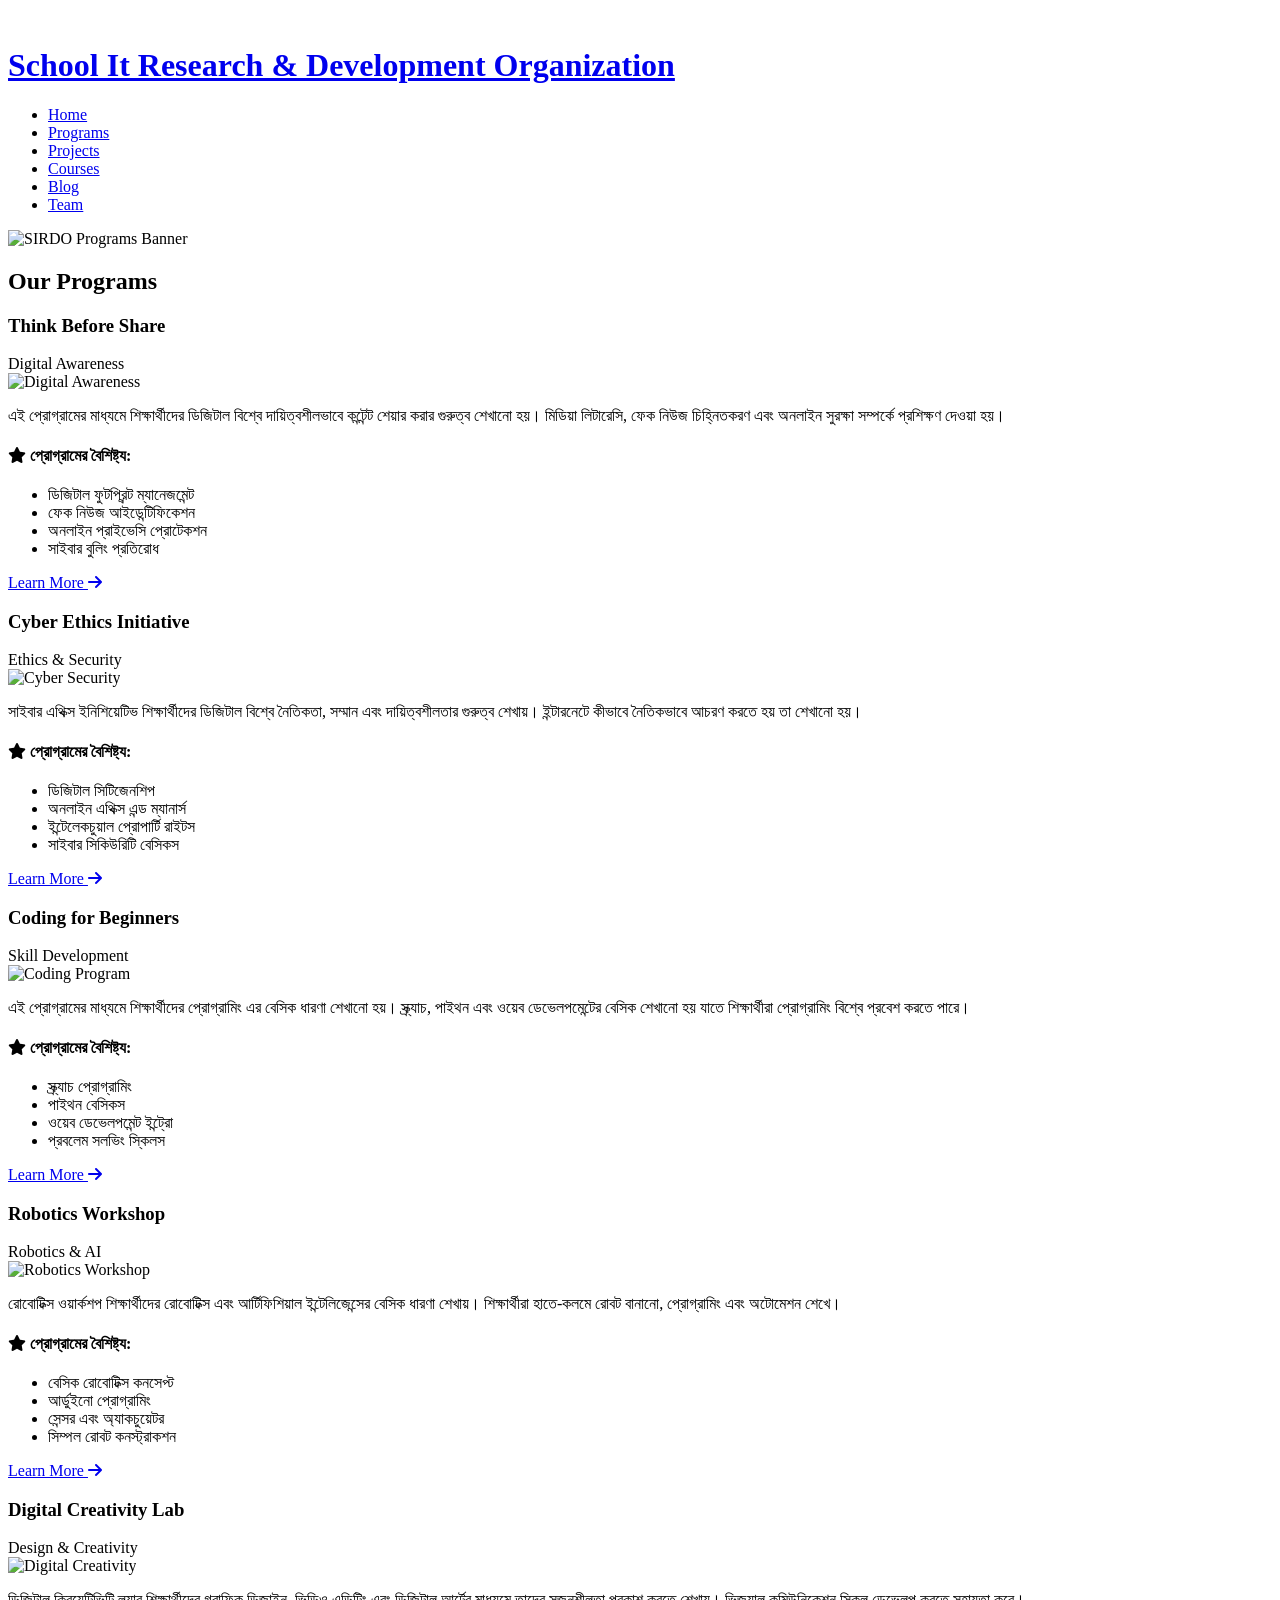
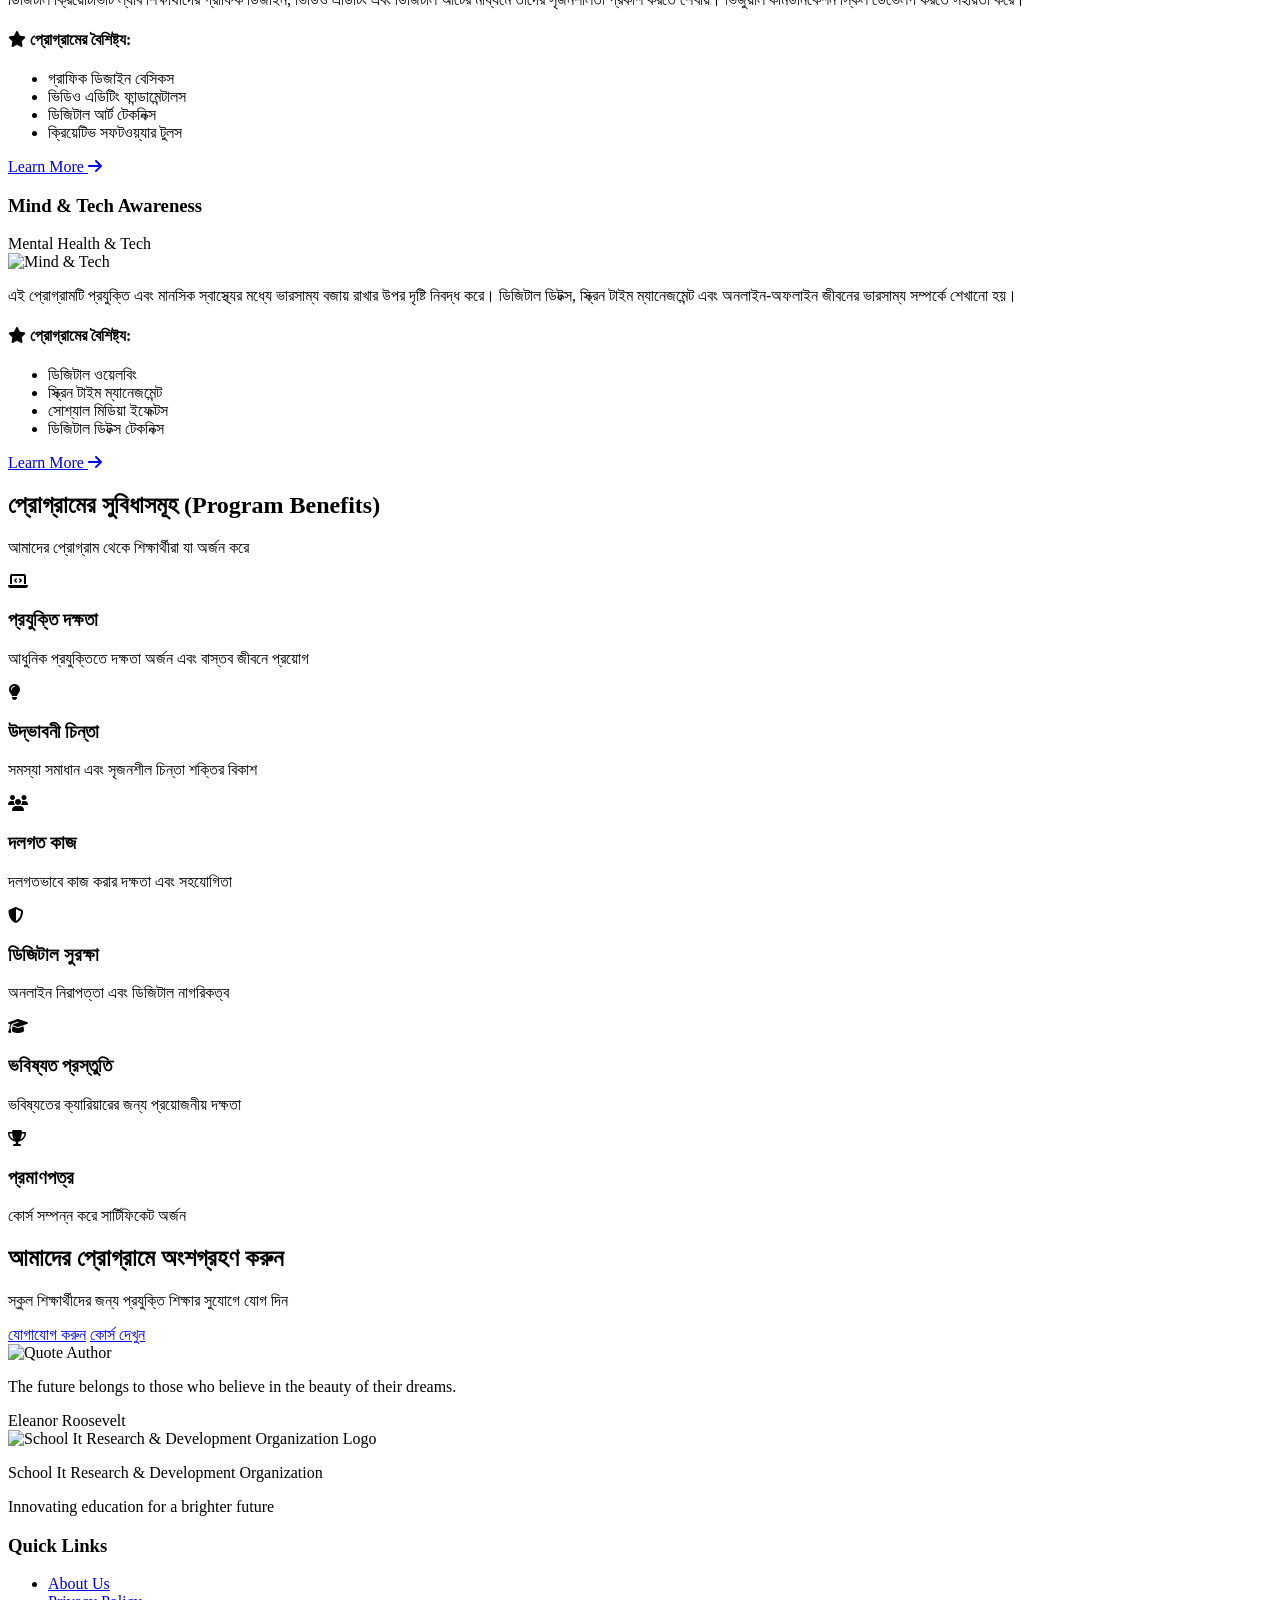
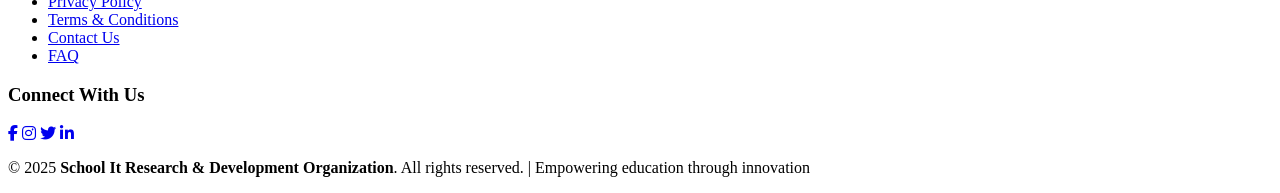
==== program.html @ f1329a3c "Add files via upload" ====
<!DOCTYPE html>
<html lang="en">

<head>
  <meta charset="utf-8">
  <meta content="width=device-width, initial-scale=1.0" name="viewport">
  <title>Our Programs - School It Research & Development Organization</title>
  <meta name="description"
    content="Explore our educational programs at SIRDO - Technology awareness, skill development, and innovation programs for school students in Bangladesh.">
  <meta name="keywords"
    content="SIRDO Programs, Tech Education, Bangladesh, Students, Programming Courses, Technology Training, School IT">

  <!-- Favicons -->
  <link href="assets/img/logo.png" rel="icon">
  <link href="assets/img/logo.png" rel="apple-touch-icon">

  <!-- Fonts -->
  <link href="https://fonts.googleapis.com" rel="preconnect">
  <link href="https://fonts.gstatic.com" rel="preconnect" crossorigin>
  <link
    href="https://fonts.googleapis.com/css2?family=Roboto:wght@300;400;500;700&family=Poppins:wght@300;400;600;700&family=Raleway:wght@300;400;600;700&display=swap"
    rel="stylesheet">

  <!-- Vendor CSS Files -->
  <link href="assets/vendor/bootstrap/css/bootstrap.min.css" rel="stylesheet">
  <link href="assets/vendor/bootstrap-icons/bootstrap-icons.css" rel="stylesheet">
  <link href="assets/vendor/aos/aos.css" rel="stylesheet">
  <link href="assets/vendor/glightbox/css/glightbox.min.css" rel="stylesheet">
  <link href="assets/vendor/swiper/swiper-bundle.min.css" rel="stylesheet">

  <!-- Main CSS Files -->
  <link href="css/global.css" rel="stylesheet">
  <link href="css/program.css" rel="stylesheet">

  <!-- Font Awesome -->
  <script src="https://kit.fontawesome.com/a076d05399.js" crossorigin="anonymous"></script>
  <link rel="stylesheet" href="https://cdnjs.cloudflare.com/ajax/libs/font-awesome/6.5.0/css/all.min.css">
</head>

<body class="program-page">

  <!-- ======= Header ======= -->
  <header id="header" class="header d-flex align-items-center sticky-top">
    <div class="container-fluid container-xl position-relative d-flex align-items-center justify-content-between">
      <a href="index.html" class="logo d-flex align-items-center">
        <img src="assets/img/logo.png" alt="">
        <h1 class="sitename">School It Research & Development Organization</h1>
      </a>

      <nav id="navmenu" class="navmenu">
        <i class="mobile-nav-toggle bi bi-list"></i>
        <ul>
          <li><a href="index.html">Home</a></li>
          <li><a href="program.html" class="active">Programs</a></li>
          <li><a href="project.html">Projects</a></li>
          <li><a href="course.html">Courses</a></li>
          <li><a href="blog.html">Blog</a></li>
          <li><a href="team.html">Team</a></li>
        </ul>
      </nav>
    </div>
  </header>
  <!-- End Header -->

  <!-- ======= Main Content Wrapper ======= -->
  <main class="main-content">

    <!-- ======= Programs Hero Section ======= -->
    <section id="programs-hero" class="hero section dark-background">
      <img src="assets/img/programs-banner.jpg" alt="SIRDO Programs Banner" data-aos="fade-in">
      <div class="container d-flex flex-column align-items-center justify-content-center text-center" data-aos="zoom-in"
        data-aos-delay="200">
        <h2 data-aos="fade-up">Our Programs</h2>
        <p data-aos="fade-up" data-aos-delay="300">
        <span class="typed" data-typed-items="শিক্ষার্থীদের দ্বারা পরিচালিত একটি অ-লাভজনক প্রযুক্তি সংগঠন"></span>
      </p>
    </div>
  </section>
  <!-- End Hero Section -->

    <!-- ======= Main Programs Section ======= -->
    <section class="main-programs-section" data-aos="fade-up">
      <div class="container">

        <div class="programs-grid">
            <!-- Program Card 1 -->
              <div class="program-card">
                  <div class="program-header">
                      <h3 class="program-title">Think Before Share</h3>
                      <span class="program-badge">Digital Awareness</span>
                  </div>
                  <div class="program-content">
                      <div class="program-image">
                          <img src="https://images.unsplash.com/photo-1551288049-bebda4e38f71?auto=format&fit=crop&w=400&q=80" alt="Digital Awareness">
                      </div>
                      <div class="program-details">
                          <p class="program-description">
                              এই প্রোগ্রামের মাধ্যমে শিক্ষার্থীদের ডিজিটাল বিশ্বে দায়িত্বশীলভাবে কন্টেন্ট শেয়ার করার গুরুত্ব শেখানো হয়। মিডিয়া লিটারেসি, ফেক নিউজ চিহ্নিতকরণ এবং অনলাইন সুরক্ষা সম্পর্কে প্রশিক্ষণ দেওয়া হয়।
                          </p>
                          <div class="program-features">
                              <h4 class="features-title">
                                  <i class="fas fa-star"></i>
                                  প্রোগ্রামের বৈশিষ্ট্য:
                              </h4>
                              <ul class="features-list">
                                  <li>ডিজিটাল ফুটপ্রিন্ট ম্যানেজমেন্ট</li>
                                  <li>ফেক নিউজ আইডেন্টিফিকেশন</li>
                                  <li>অনলাইন প্রাইভেসি প্রোটেকশন</li>
                                  <li>সাইবার বুলিং প্রতিরোধ</li>
                              </ul>
                          </div>
                          <a href="#" class="learn-more-btn">
                              Learn More
                              <i class="fas fa-arrow-right"></i>
                          </a>
                      </div>
                  </div>
              </div>

              <!-- Program Card 2 -->
              <div class="program-card">
                  <div class="program-header">
                      <h3 class="program-title">Cyber Ethics Initiative</h3>
                      <span class="program-badge">Ethics & Security</span>
                  </div>
                  <div class="program-content">
                      <div class="program-image">
                          <img src="https://images.unsplash.com/photo-1550751827-4bd374c3f58b?auto=format&fit=crop&w=400&q=80" alt="Cyber Security">
                      </div>
                      <div class="program-details">
                          <p class="program-description">
                              সাইবার এথিক্স ইনিশিয়েটিভ শিক্ষার্থীদের ডিজিটাল বিশ্বে নৈতিকতা, সম্মান এবং দায়িত্বশীলতার গুরুত্ব শেখায়। ইন্টারনেটে কীভাবে নৈতিকভাবে আচরণ করতে হয় তা শেখানো হয়।
                          </p>
                          <div class="program-features">
                              <h4 class="features-title">
                                  <i class="fas fa-star"></i>
                                  প্রোগ্রামের বৈশিষ্ট্য:
                              </h4>
                              <ul class="features-list">
                                  <li>ডিজিটাল সিটিজেনশিপ</li>
                                  <li>অনলাইন এথিক্স এন্ড ম্যানার্স</li>
                                  <li>ইন্টেলেকচুয়াল প্রোপার্টি রাইটস</li>
                                  <li>সাইবার সিকিউরিটি বেসিকস</li>
                              </ul>
                          </div>
                          <a href="#" class="learn-more-btn">
                              Learn More
                              <i class="fas fa-arrow-right"></i>
                          </a>
                      </div>
                  </div>
              </div>

              <!-- Program Card 3 -->
              <div class="program-card">
                  <div class="program-header">
                      <h3 class="program-title">Coding for Beginners</h3>
                      <span class="program-badge">Skill Development</span>
                  </div>
                  <div class="program-content">
                      <div class="program-image">
                          <img src="https://images.unsplash.com/photo-1522202176988-66273c2fd55f?auto=format&fit=crop&w=400&q=80" alt="Coding Program">
                      </div>
                      <div class="program-details">
                          <p class="program-description">
                              এই প্রোগ্রামের মাধ্যমে শিক্ষার্থীদের প্রোগ্রামিং এর বেসিক ধারণা শেখানো হয়। স্ক্র্যাচ, পাইথন এবং ওয়েব ডেভেলপমেন্টের বেসিক শেখানো হয় যাতে শিক্ষার্থীরা প্রোগ্রামিং বিশ্বে প্রবেশ করতে পারে।
                          </p>
                          <div class="program-features">
                              <h4 class="features-title">
                                  <i class="fas fa-star"></i>
                                  প্রোগ্রামের বৈশিষ্ট্য:
                              </h4>
                              <ul class="features-list">
                                  <li>স্ক্র্যাচ প্রোগ্রামিং</li>
                                  <li>পাইথন বেসিকস</li>
                                  <li>ওয়েব ডেভেলপমেন্ট ইন্ট্রো</li>
                                  <li>প্রবলেম সলভিং স্কিলস</li>
                              </ul>
                          </div>
                          <a href="#" class="learn-more-btn">
                              Learn More
                              <i class="fas fa-arrow-right"></i>
                          </a>
                      </div>
                  </div>
              </div>

              <!-- Program Card 4 -->
              <div class="program-card">
                  <div class="program-header">
                      <h3 class="program-title">Robotics Workshop</h3>
                      <span class="program-badge">Robotics & AI</span>
                  </div>
                  <div class="program-content">
                      <div class="program-image">
                          <img src="https://images.unsplash.com/photo-1581091226033-d5c48150dbaa?auto=format&fit=crop&w=400&q=80" alt="Robotics Workshop">
                      </div>
                      <div class="program-details">
                          <p class="program-description">
                              রোবোটিক্স ওয়ার্কশপ শিক্ষার্থীদের রোবোটিক্স এবং আর্টিফিশিয়াল ইন্টেলিজেন্সের বেসিক ধারণা শেখায়। শিক্ষার্থীরা হাতে-কলমে রোবট বানানো, প্রোগ্রামিং এবং অটোমেশন শেখে।
                          </p>
                          <div class="program-features">
                              <h4 class="features-title">
                                  <i class="fas fa-star"></i>
                                  প্রোগ্রামের বৈশিষ্ট্য:
                              </h4>
                              <ul class="features-list">
                                  <li>বেসিক রোবোটিক্স কনসেপ্ট</li>
                                  <li>আর্ডুইনো প্রোগ্রামিং</li>
                                  <li>সেন্সর এবং অ্যাকচুয়েটর</li>
                                  <li>সিম্পল রোবট কনস্ট্রাকশন</li>
                              </ul>
                          </div>
                          <a href="#" class="learn-more-btn">
                              Learn More
                              <i class="fas fa-arrow-right"></i>
                          </a>
                      </div>
                  </div>
              </div>

              <!-- Program Card 5 -->
              <div class="program-card">
                  <div class="program-header">
                      <h3 class="program-title">Digital Creativity Lab</h3>
                      <span class="program-badge">Design & Creativity</span>
                  </div>
                  <div class="program-content">
                      <div class="program-image">
                          <img src="https://images.unsplash.com/photo-1561070791-2526d30994b5?auto=format&fit=crop&w=400&q=80" alt="Digital Creativity">
                      </div>
                      <div class="program-details">
                          <p class="program-description">
                              ডিজিটাল ক্রিয়েটিভিটি ল্যাব শিক্ষার্থীদের গ্রাফিক ডিজাইন, ভিডিও এডিটিং এবং ডিজিটাল আর্টের মাধ্যমে তাদের সৃজনশীলতা প্রকাশ করতে শেখায়। ভিজুয়াল কমিউনিকেশন স্কিল ডেভেলপ করতে সহায়তা করে।
                          </p>
                          <div class="program-features">
                              <h4 class="features-title">
                                  <i class="fas fa-star"></i>
                                  প্রোগ্রামের বৈশিষ্ট্য:
                              </h4>
                              <ul class="features-list">
                                  <li>গ্রাফিক ডিজাইন বেসিকস</li>
                                  <li>ভিডিও এডিটিং ফান্ডামেন্টালস</li>
                                  <li>ডিজিটাল আর্ট টেকনিক্স</li>
                                  <li>ক্রিয়েটিভ সফটওয়্যার টুলস</li>
                              </ul>
                          </div>
                          <a href="#" class="learn-more-btn">
                              Learn More
                              <i class="fas fa-arrow-right"></i>
                          </a>
                      </div>
                  </div>
              </div>

              <!-- Program Card 6 -->
              <div class="program-card">
                  <div class="program-header">
                      <h3 class="program-title">Mind & Tech Awareness</h3>
                      <span class="program-badge">Mental Health & Tech</span>
                  </div>
                  <div class="program-content">
                      <div class="program-image">
                          <img src="https://images.unsplash.com/photo-1559757148-5c350d0d3c56?auto=format&fit=crop&w=400&q=80" alt="Mind & Tech">
                      </div>
                      <div class="program-details">
                          <p class="program-description">
                              এই প্রোগ্রামটি প্রযুক্তি এবং মানসিক স্বাস্থ্যের মধ্যে ভারসাম্য বজায় রাখার উপর দৃষ্টি নিবদ্ধ করে। ডিজিটাল ডিটক্স, স্ক্রিন টাইম ম্যানেজমেন্ট এবং অনলাইন-অফলাইন জীবনের ভারসাম্য সম্পর্কে শেখানো হয়।
                          </p>
                          <div class="program-features">
                              <h4 class="features-title">
                                  <i class="fas fa-star"></i>
                                  প্রোগ্রামের বৈশিষ্ট্য:
                              </h4>
                              <ul class="features-list">
                                  <li>ডিজিটাল ওয়েলবিং</li>
                                  <li>স্ক্রিন টাইম ম্যানেজমেন্ট</li>
                                  <li>সোশ্যাল মিডিয়া ইফেক্টস</li>
                                  <li>ডিজিটাল ডিটক্স টেকনিক্স</li>
                              </ul>
                          </div>
                          <a href="#" class="learn-more-btn">
                              Learn More
                              <i class="fas fa-arrow-right"></i>
                          </a>
                      </div>
                  </div>
              </div>
          </div>
      </div>
    </section>
    <!-- End Main Programs Section -->

    <!-- ======= Program Benefits Section ======= -->
    <section class="benefits-section" data-aos="fade-up">
      <div class="container">
        <div class="section-header">
          <h2>প্রোগ্রামের সুবিধাসমূহ (Program Benefits)</h2>
          <p>আমাদের প্রোগ্রাম থেকে শিক্ষার্থীরা যা অর্জন করে</p>
        </div>

        <div class="benefits-grid">
          <div class="benefit-card" data-aos="fade-up">
            <div class="benefit-icon">
              <i class="fas fa-laptop-code"></i>
            </div>
            <h3>প্রযুক্তি দক্ষতা</h3>
            <p>আধুনিক প্রযুক্তিতে দক্ষতা অর্জন এবং বাস্তব জীবনে প্রয়োগ</p>
          </div>

          <div class="benefit-card" data-aos="fade-up" data-aos-delay="100">
            <div class="benefit-icon">
              <i class="fas fa-lightbulb"></i>
            </div>
            <h3>উদ্ভাবনী চিন্তা</h3>
            <p>সমস্যা সমাধান এবং সৃজনশীল চিন্তা শক্তির বিকাশ</p>
          </div>

          <div class="benefit-card" data-aos="fade-up" data-aos-delay="200">
            <div class="benefit-icon">
              <i class="fas fa-users"></i>
            </div>
            <h3>দলগত কাজ</h3>
            <p>দলগতভাবে কাজ করার দক্ষতা এবং সহযোগিতা</p>
          </div>

          <div class="benefit-card" data-aos="fade-up" data-aos-delay="300">
            <div class="benefit-icon">
              <i class="fas fa-shield-alt"></i>
            </div>
            <h3>ডিজিটাল সুরক্ষা</h3>
            <p>অনলাইন নিরাপত্তা এবং ডিজিটাল নাগরিকত্ব</p>
          </div>

          <div class="benefit-card" data-aos="fade-up" data-aos-delay="400">
            <div class="benefit-icon">
              <i class="fas fa-graduation-cap"></i>
            </div>
            <h3>ভবিষ্যত প্রস্তুতি</h3>
            <p>ভবিষ্যতের ক্যারিয়ারের জন্য প্রয়োজনীয় দক্ষতা</p>
          </div>

          <div class="benefit-card" data-aos="fade-up" data-aos-delay="500">
            <div class="benefit-icon">
              <i class="fas fa-trophy"></i>
            </div>
            <h3>প্রমাণপত্র</h3>
            <p>কোর্স সম্পন্ন করে সার্টিফিকেট অর্জন</p>
          </div>
        </div>
      </div>
    </section>
    <!-- End Program Benefits Section -->

    <!-- ======= CTA Section ======= -->
    <section class="cta-section" data-aos="fade-up">
      <div class="container">
        <div class="cta-content">
          <h2>আমাদের প্রোগ্রামে অংশগ্রহণ করুন</h2>
          <p>স্কুল শিক্ষার্থীদের জন্য প্রযুক্তি শিক্ষার সুযোগে যোগ দিন</p>
          <div class="cta-buttons">
            <a href="contact.html" class="cta-btn primary">যোগাযোগ করুন</a>
            <a href="course.html" class="cta-btn secondary">কোর্স দেখুন</a>
          </div>
        </div>
      </div>
    </section>
    <!-- End CTA Section -->

    <!-- ======= Quote Section ======= -->
    <div class="quote-section" data-aos="zoom-in" data-aos-delay="200">
      <div class="author-image">
        <img
          src="https://images.unsplash.com/photo-1472099645785-5658abf4ff4e?auto=format&fit=crop&w=600&q=80"
          alt="Quote Author">
      </div>
      <p class="quote-text">The future belongs to those who believe in the beauty of their dreams.</p>
      <div class="quote-author">Eleanor Roosevelt</div>
    </div>
    <!-- End Quote Section -->

  </main>
  <!-- End Main Content -->

  <!-- ======= Footer ======= -->
  <footer class="footer" data-aos="fade-up">
    <div class="footer-container">
      <!-- Brand Section -->
      <div class="footer-brand">
        <div class="logo-container">
          <img src="assets/img/logo.png" alt="School It Research & Development Organization Logo" 
               class="logo">
        </div>
        <p class="organization">School It Research & Development Organization</p>
        <p class="tagline">Innovating education for a brighter future</p>
      </div>

      <!-- Quick Links -->
      <div class="footer-links">
        <h3 class="footer-heading">Quick Links</h3>
        <ul class="links-list">
          <li><a href="about.html">About Us</a></li>
          <li><a href="privacy.html">Privacy Policy</a></li>
          <li><a href="terms.html">Terms & Conditions</a></li>
          <li><a href="contact.html">Contact Us</a></li>
          <li><a href="faq.html">FAQ</a></li>
        </ul>
      </div>

      <!-- Social Section -->
      <div class="social-section">
        <h3 class="footer-heading">Connect With Us</h3>
        <div class="social-icons">
          <a href="#" class="social-icon" aria-label="Facebook"><i class="fab fa-facebook-f"></i></a>
          <a href="#" class="social-icon" aria-label="Instagram"><i class="fab fa-instagram"></i></a>
          <a href="#" class="social-icon" aria-label="Twitter"><i class="fab fa-twitter"></i></a>
          <a href="#" class="social-icon" aria-label="LinkedIn"><i class="fab fa-linkedin-in"></i></a>
        </div>
      </div>
    </div>

    <!-- Footer Bottom -->
    <div class="footer-bottom">
      <p>&copy; 2025 <strong>School It Research & Development Organization</strong>. 
        All rights reserved. | Empowering education through innovation
      </p>
    </div>
  </footer>
  <!-- End Footer -->

  <!-- Scroll to Top -->
  <a href="#" id="scroll-top" class="scroll-top d-flex align-items-center justify-content-center" aria-label="Scroll to top">
    <i class="bi bi-arrow-up-short"></i>
  </a>

  <!-- Preloader -->
  <div id="preloader"></div>

  <!-- Vendor JS Files -->
  <script src="assets/vendor/bootstrap/js/bootstrap.bundle.min.js"></script>
  <script src="assets/vendor/aos/aos.js"></script>
  <script src="assets/vendor/typed.js/typed.umd.js"></script>
  <script src="assets/vendor/waypoints/noframework.waypoints.js"></script>
  <script src="assets/vendor/purecounter/purecounter_vanilla.js"></script>
  <script src="assets/vendor/glightbox/js/glightbox.min.js"></script>
  <script src="assets/vendor/imagesloaded/imagesloaded.pkgd.min.js"></script>
  <script src="assets/vendor/isotope-layout/isotope.pkgd.min.js"></script>
  <script src="assets/vendor/swiper/swiper-bundle.min.js"></script>

  <!-- Main JS File -->
  <script src="assets/js/main.js"></script>

  <!-- ✅ AOS Initialization -->
  <script>
    AOS.init({
      duration: 1000,
      once: true,
      easing: "ease-in-out"
    });
  </script>

</body>
</html>
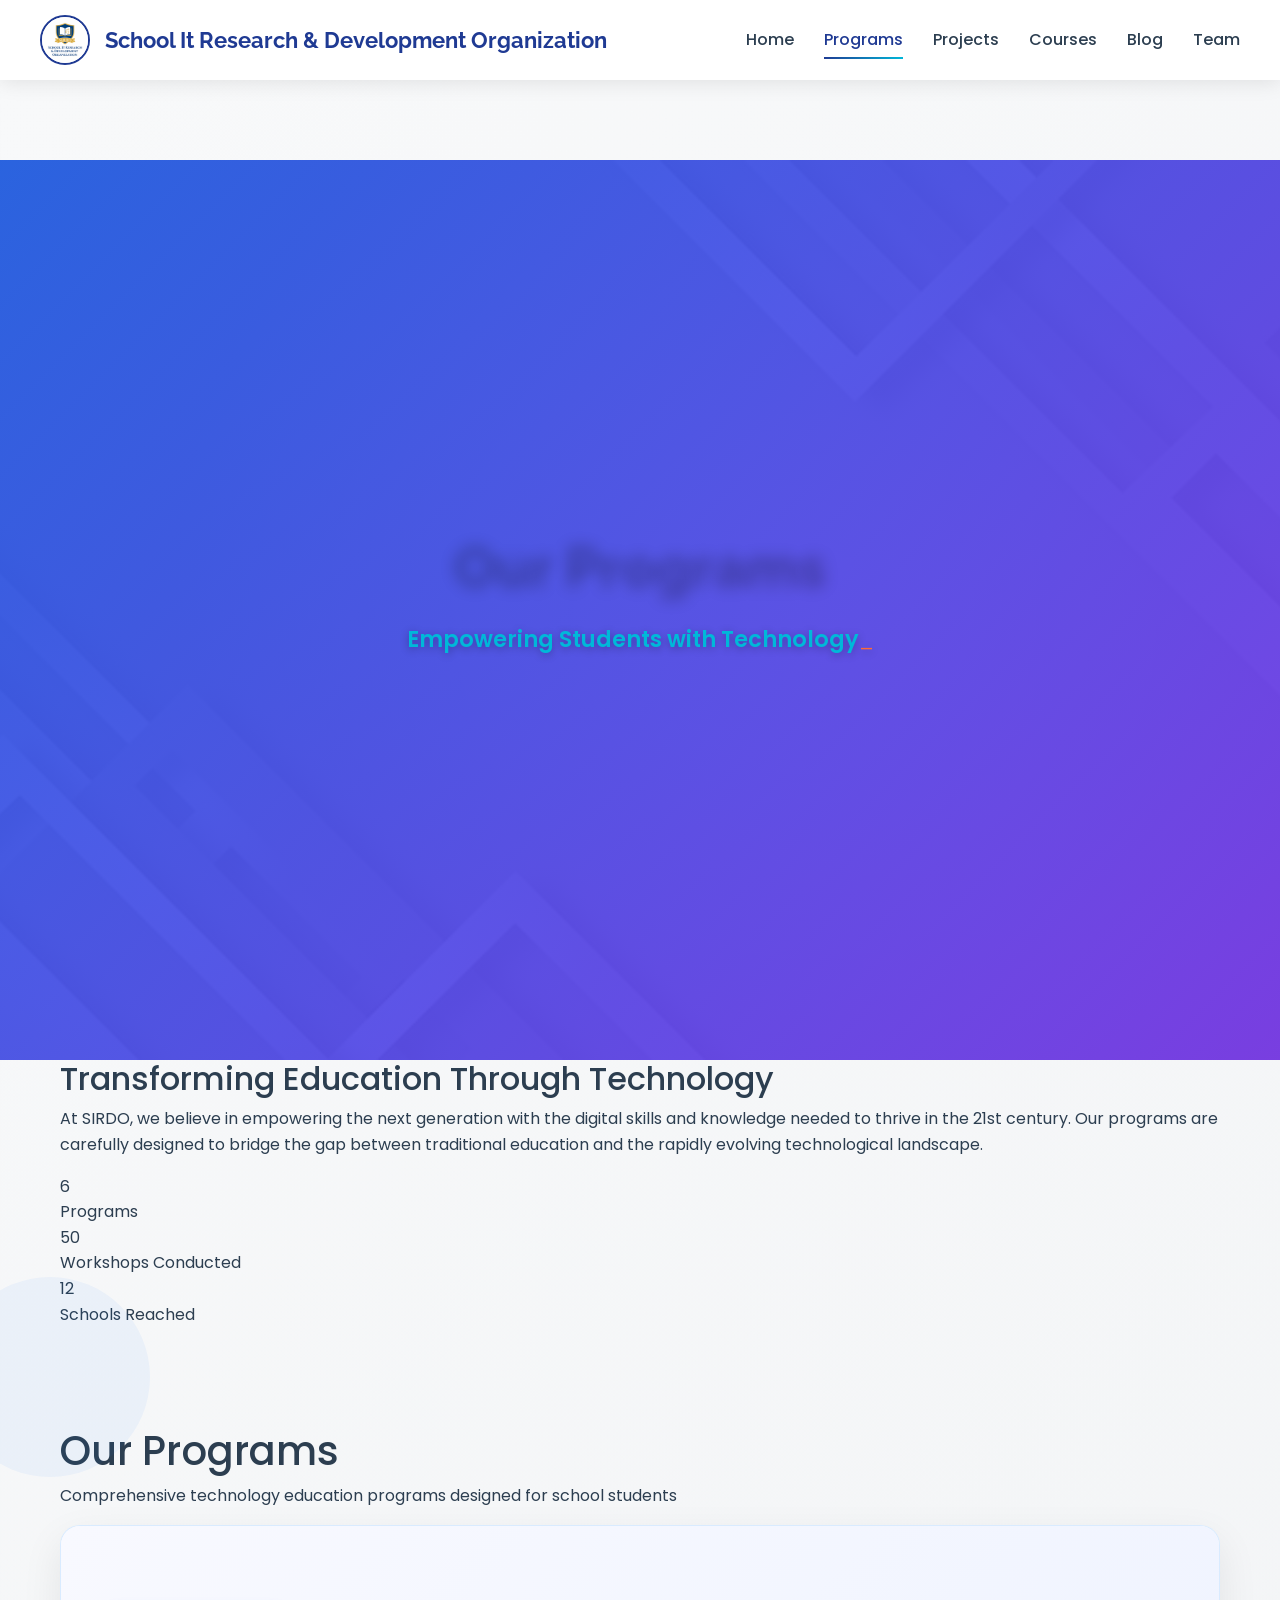
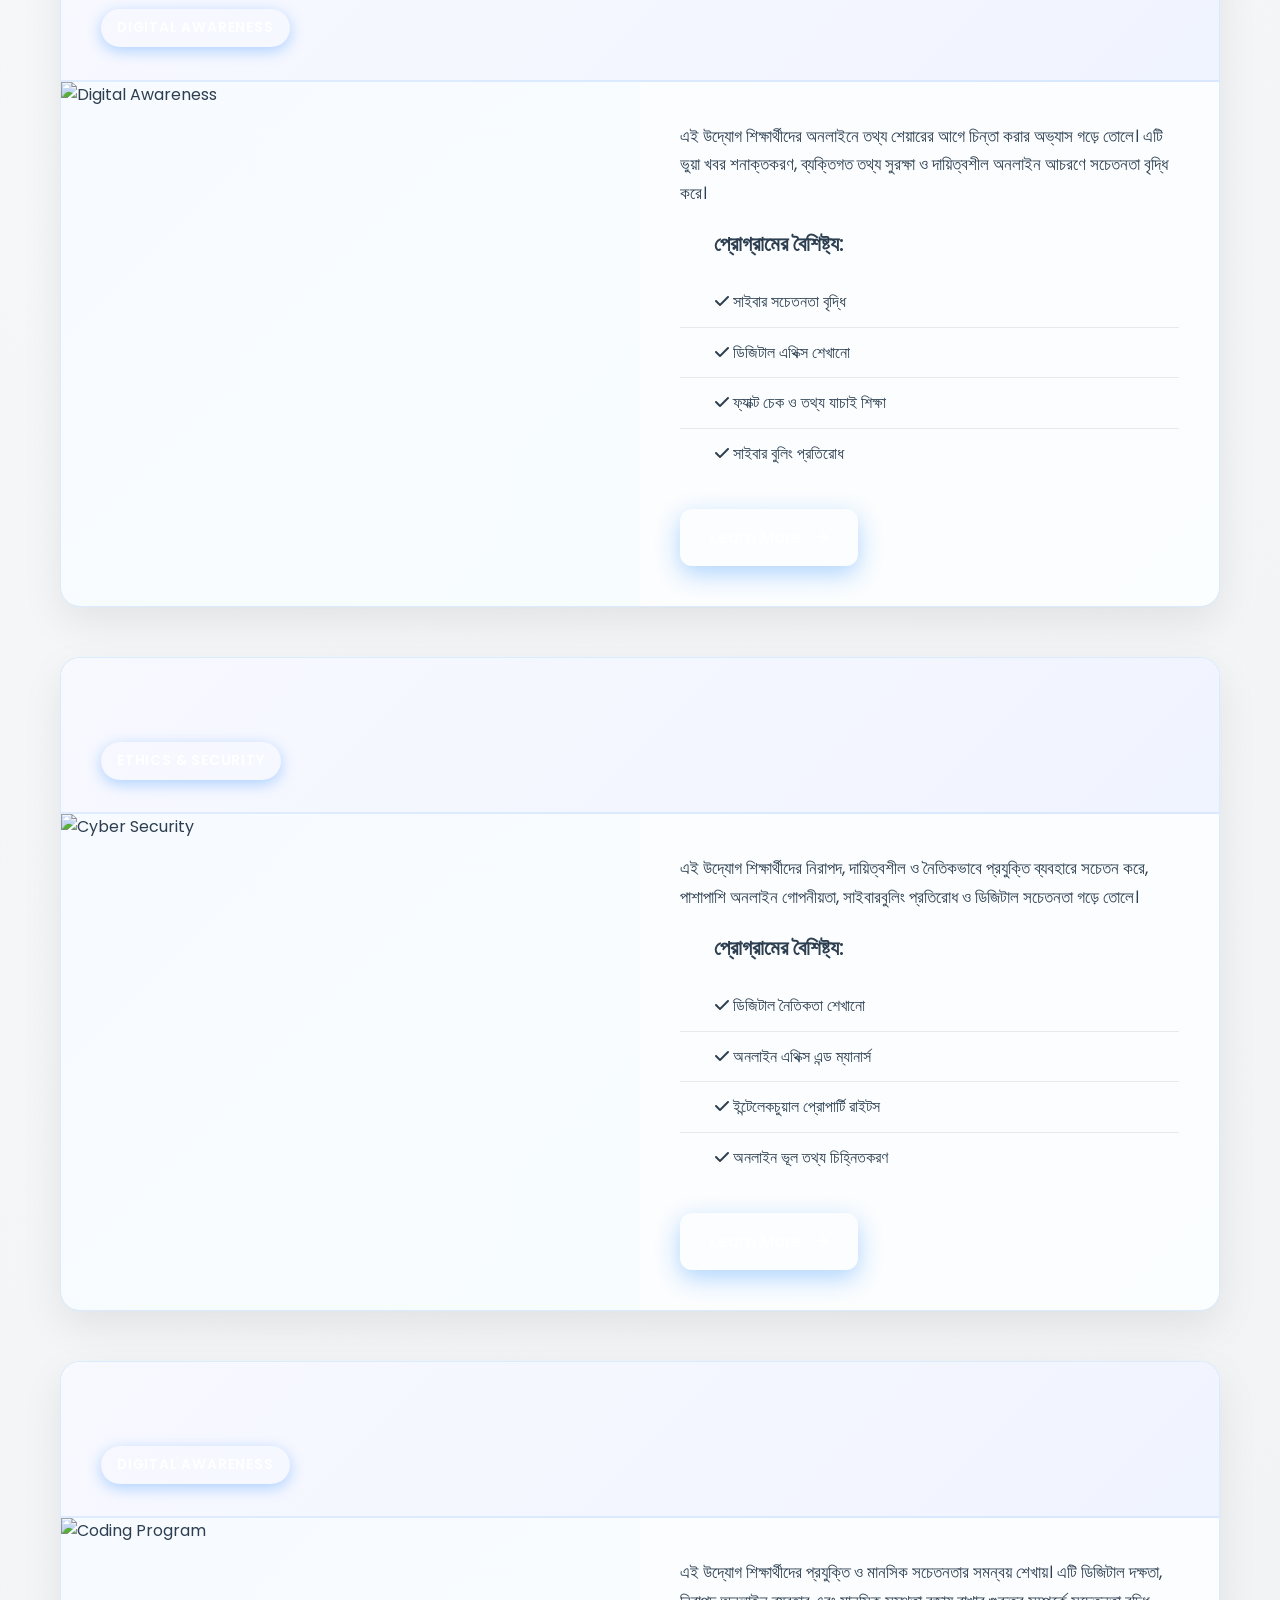
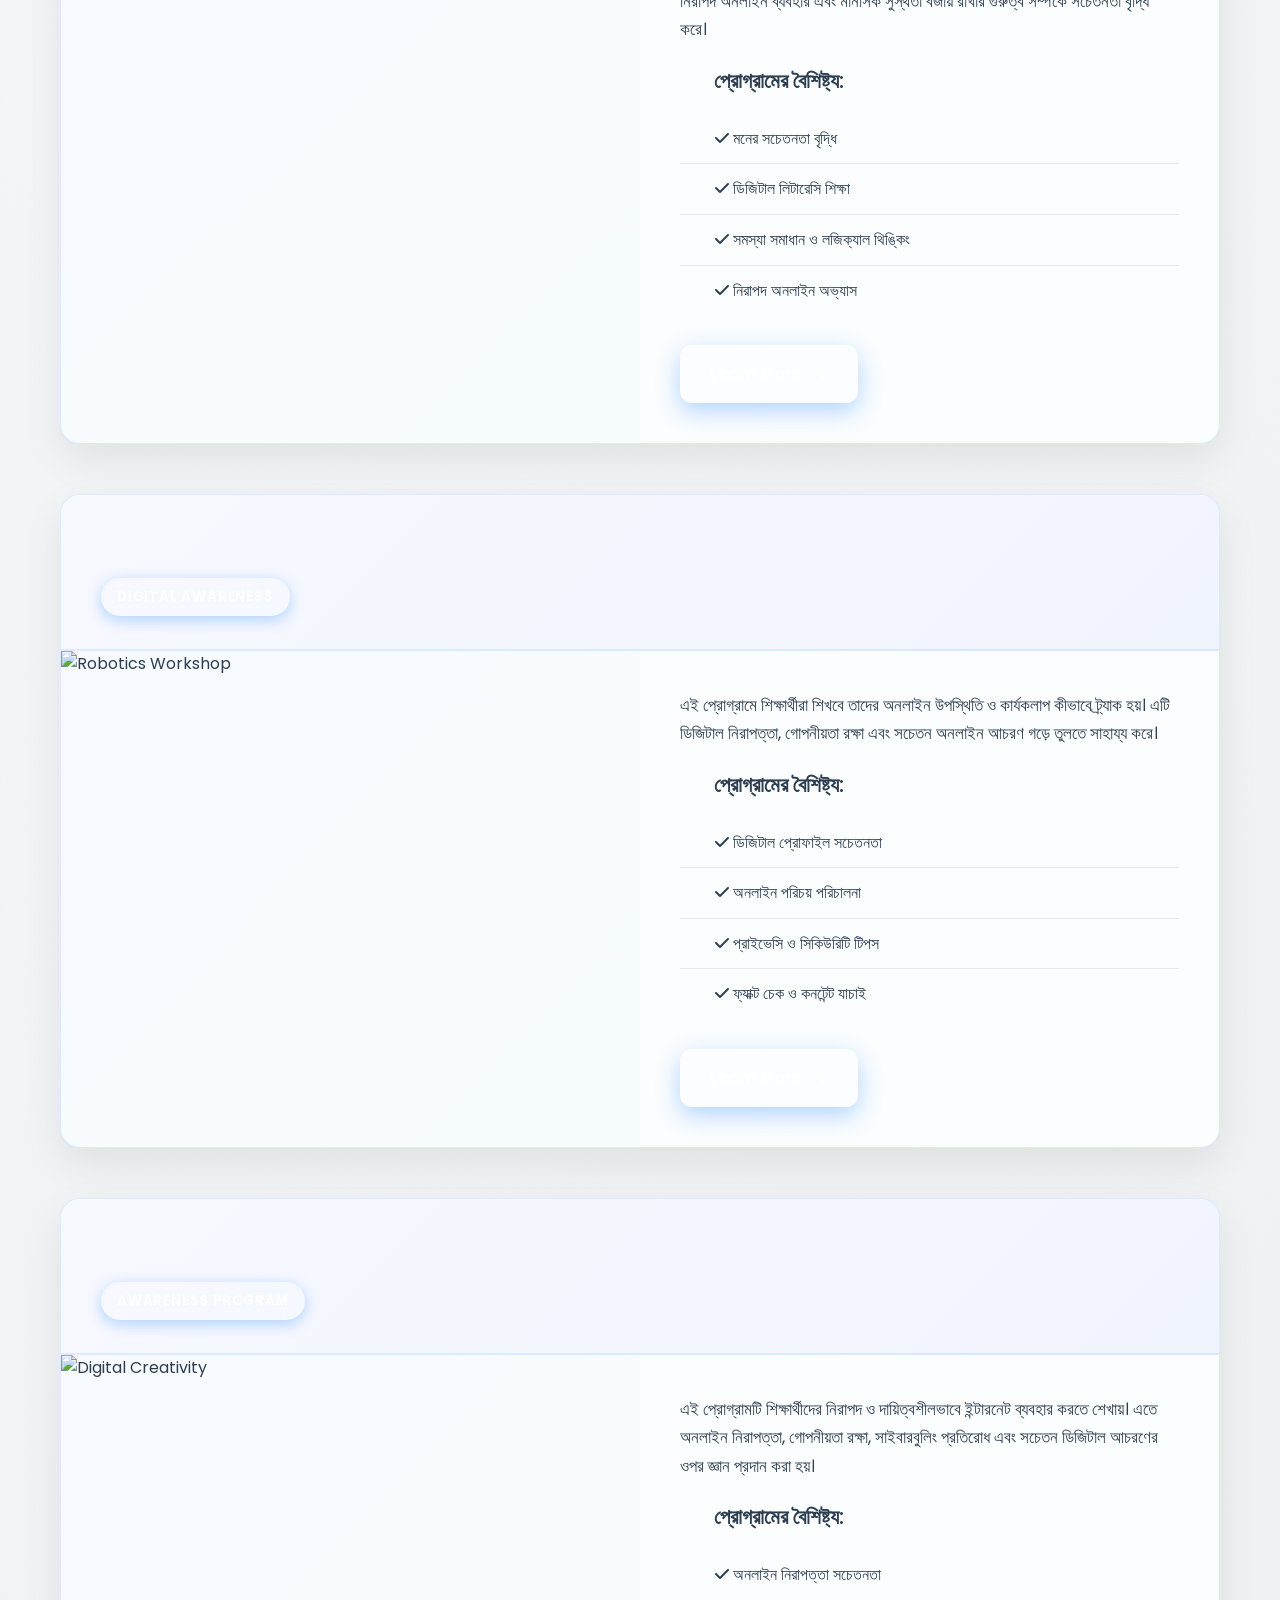
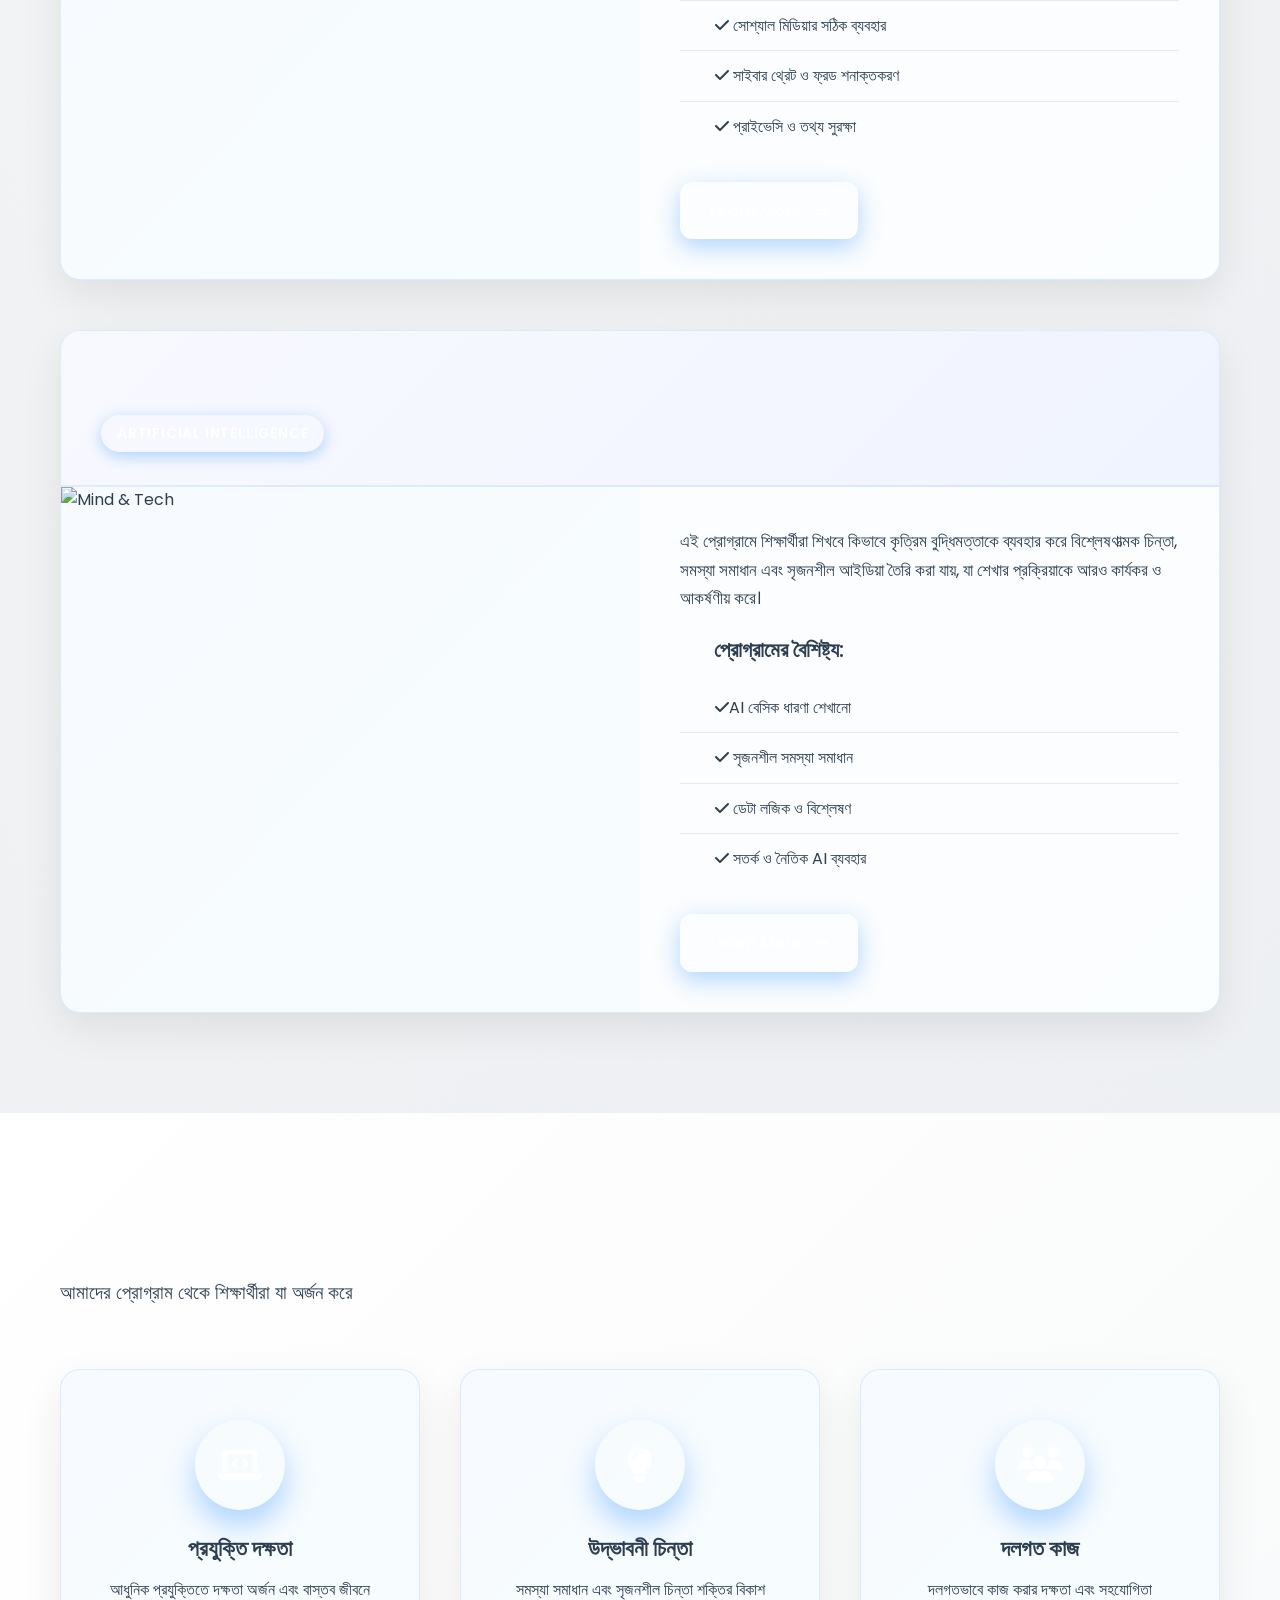
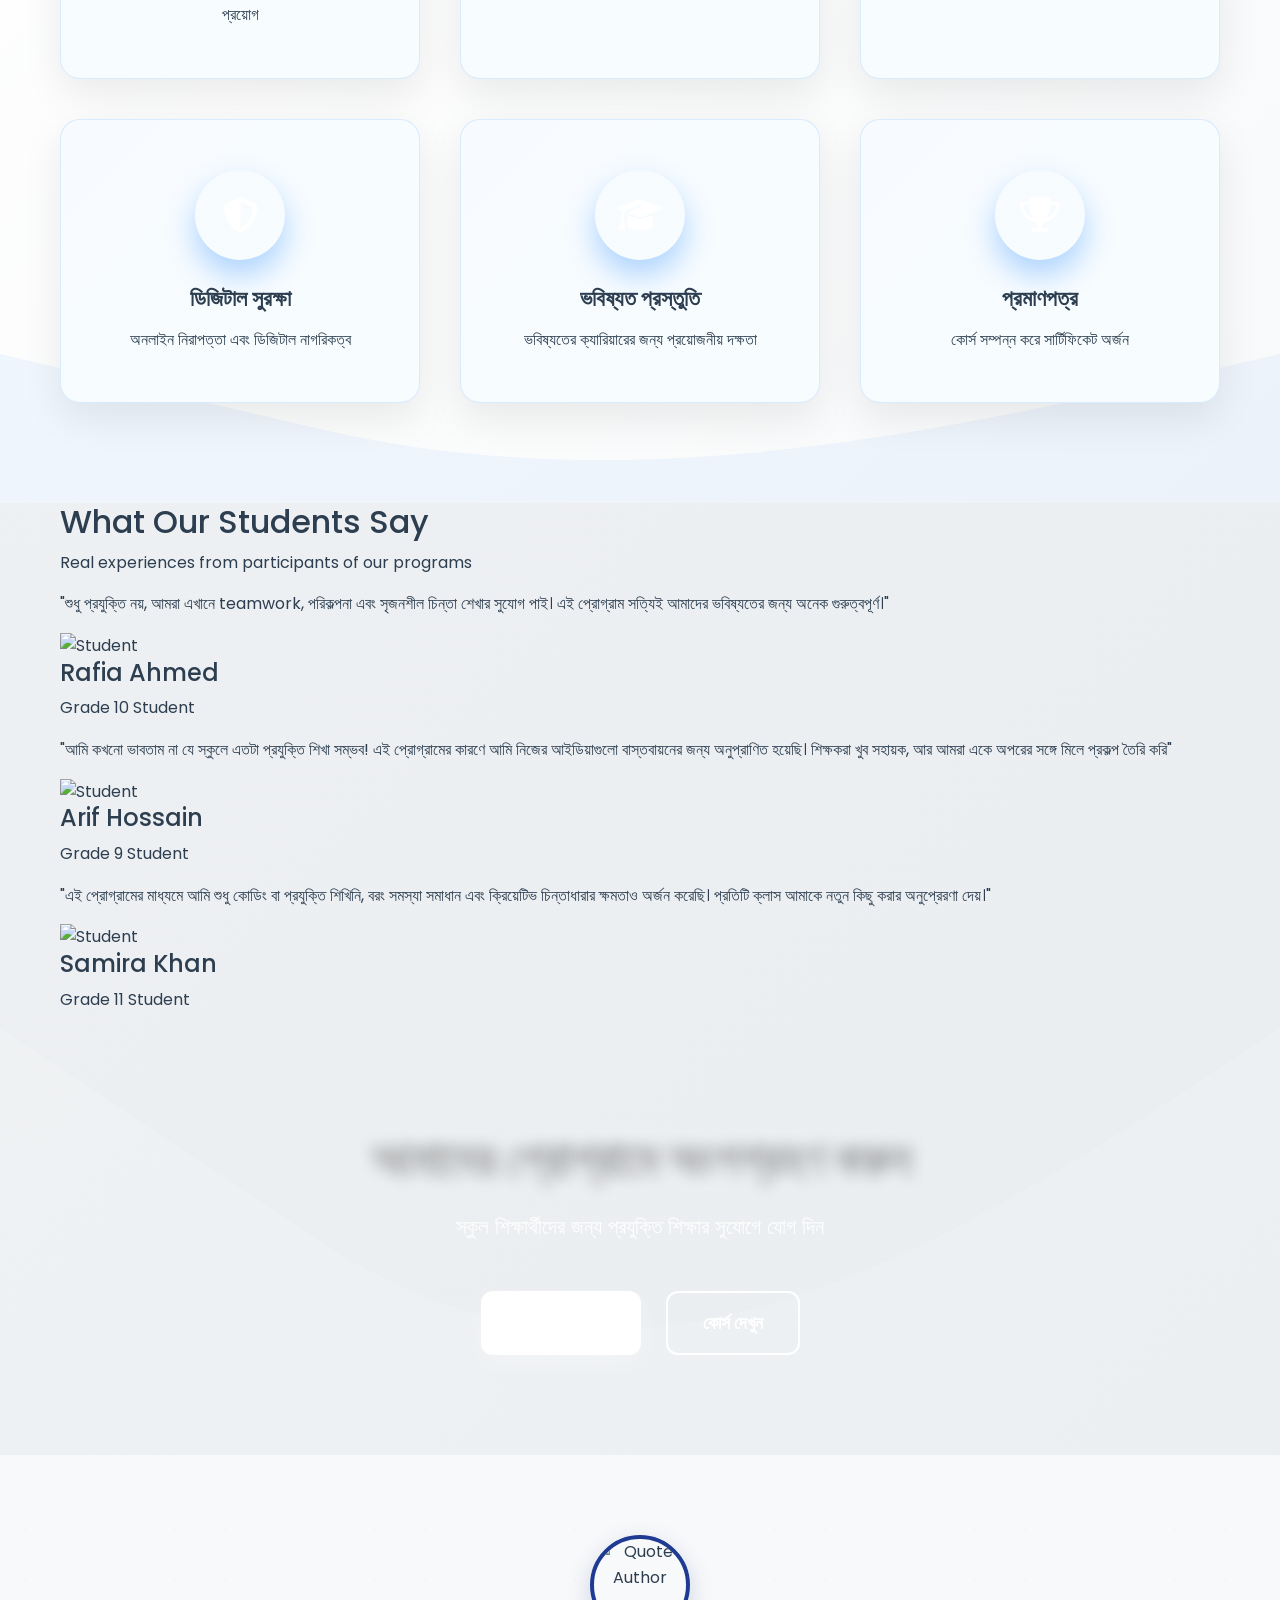
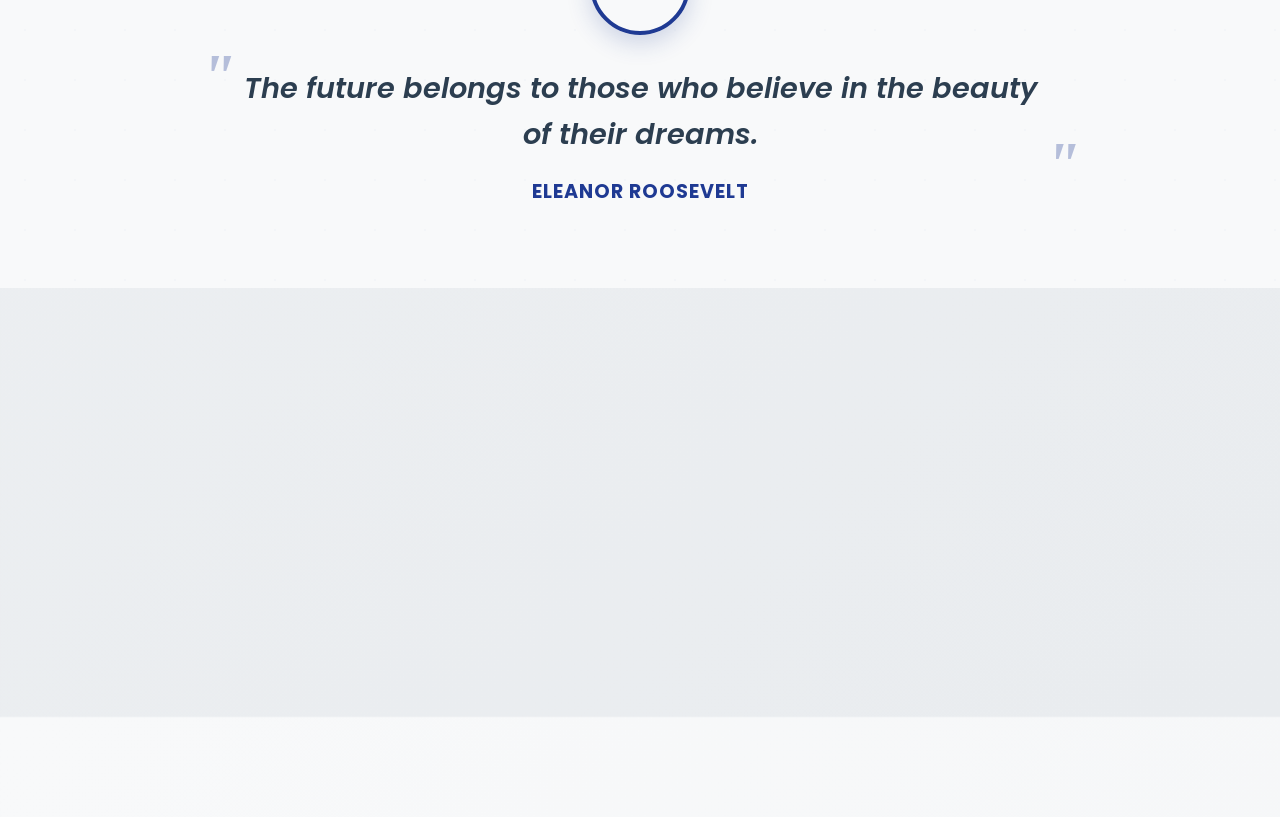
==== commit 8159a1a1: "program.html" ====
--- a/program.html
+++ b/program.html
@@ -4,12 +4,11 @@
 <head>
   <meta charset="utf-8">
   <meta content="width=device-width, initial-scale=1.0" name="viewport">
-  <title>Our Programs - School It Research & Development Organization</title>
+  <title>Programs - School It Research & Development Organization</title>
   <meta name="description"
-    content="Explore our educational programs at SIRDO - Technology awareness, skill development, and innovation programs for school students in Bangladesh.">
+    content="Explore SIRDO's educational programs - Digital Awareness, Cyber Ethics, Coding, Robotics, Digital Creativity, and Mind & Tech Awareness for school students.">
   <meta name="keywords"
-    content="SIRDO Programs, Tech Education, Bangladesh, Students, Programming Courses, Technology Training, School IT">
-
+    content="SIRDO programs, Digital Awareness, Cyber Ethics, Coding for Beginners, Robotics Workshop, Digital Creativity, Mind & Tech">
   <!-- Favicons -->
   <link href="assets/img/logo.png" rel="icon">
   <link href="assets/img/logo.png" rel="apple-touch-icon">
@@ -17,9 +16,7 @@
   <!-- Fonts -->
   <link href="https://fonts.googleapis.com" rel="preconnect">
   <link href="https://fonts.gstatic.com" rel="preconnect" crossorigin>
-  <link
-    href="https://fonts.googleapis.com/css2?family=Roboto:wght@300;400;500;700&family=Poppins:wght@300;400;600;700&family=Raleway:wght@300;400;600;700&display=swap"
-    rel="stylesheet">
+  <link href="https://fonts.googleapis.com/css2?family=Roboto:wght@300;400;500;700&family=Poppins:wght@300;400;600;700&family=Raleway:wght@300;400;600;700&display=swap" rel="stylesheet">
 
   <!-- Vendor CSS Files -->
   <link href="assets/vendor/bootstrap/css/bootstrap.min.css" rel="stylesheet">
@@ -43,7 +40,7 @@
   <header id="header" class="header d-flex align-items-center sticky-top">
     <div class="container-fluid container-xl position-relative d-flex align-items-center justify-content-between">
       <a href="index.html" class="logo d-flex align-items-center">
-        <img src="assets/img/logo.png" alt="">
+        <img src="assets/img/logo.png" alt="SIRDO Logo">
         <h1 class="sitename">School It Research & Development Organization</h1>
       </a>
 
@@ -67,226 +64,280 @@
 
     <!-- ======= Programs Hero Section ======= -->
     <section id="programs-hero" class="hero section dark-background">
-      <img src="assets/img/programs-banner.jpg" alt="SIRDO Programs Banner" data-aos="fade-in">
+      <img src="assets/img/background.jpg" alt="SIRDO Programs Banner" data-aos="fade-in">
       <div class="container d-flex flex-column align-items-center justify-content-center text-center" data-aos="zoom-in"
         data-aos-delay="200">
         <h2 data-aos="fade-up">Our Programs</h2>
         <p data-aos="fade-up" data-aos-delay="300">
-        <span class="typed" data-typed-items="শিক্ষার্থীদের দ্বারা পরিচালিত একটি অ-লাভজনক প্রযুক্তি সংগঠন"></span>
-      </p>
-    </div>
-  </section>
-  <!-- End Hero Section -->
+          <span class="typed" data-typed-items="Empowering Students with Technology, Building Future Innovators, Digital Skills for All, Creating Tech Leaders"></span>
+        </p>
+      </div>
+    </section>
+    <!-- End Hero Section -->
+
+    <!-- ======= Programs Introduction ======= -->
+    <section class="programs-intro" data-aos="fade-up">
+      <div class="container">
+        <div class="intro-content">
+          <h2>Transforming Education Through Technology</h2>
+          <p>At SIRDO, we believe in empowering the next generation with the digital skills and knowledge needed to thrive in the 21st century. Our programs are carefully designed to bridge the gap between traditional education and the rapidly evolving technological landscape.</p>
+          <div class="stats-container">
+            <div class="stat-item">
+              <div class="stat-number" data-count="6">0</div>
+              <div class="stat-label">Programs</div>
+            </div>
+            <div class="stat-item">
+              <div class="stat-number" data-count="50">0</div>
+              <div class="stat-label">Workshops Conducted</div>
+            </div>
+            <div class="stat-item">
+              <div class="stat-number" data-count="12">0</div>
+              <div class="stat-label">Schools Reached</div>
+            </div>
+            </div>
+          </div>
+        </div>
+    </section>
 
     <!-- ======= Main Programs Section ======= -->
     <section class="main-programs-section" data-aos="fade-up">
       <div class="container">
+        <div class="section-header">
+          <h1>Our Programs</h1>
+          <p>Comprehensive technology education programs designed for school students</p>
+        </div>
 
         <div class="programs-grid">
-            <!-- Program Card 1 -->
-              <div class="program-card">
-                  <div class="program-header">
-                      <h3 class="program-title">Think Before Share</h3>
-                      <span class="program-badge">Digital Awareness</span>
-                  </div>
-                  <div class="program-content">
-                      <div class="program-image">
-                          <img src="https://images.unsplash.com/photo-1551288049-bebda4e38f71?auto=format&fit=crop&w=400&q=80" alt="Digital Awareness">
-                      </div>
-                      <div class="program-details">
-                          <p class="program-description">
-                              এই প্রোগ্রামের মাধ্যমে শিক্ষার্থীদের ডিজিটাল বিশ্বে দায়িত্বশীলভাবে কন্টেন্ট শেয়ার করার গুরুত্ব শেখানো হয়। মিডিয়া লিটারেসি, ফেক নিউজ চিহ্নিতকরণ এবং অনলাইন সুরক্ষা সম্পর্কে প্রশিক্ষণ দেওয়া হয়।
-                          </p>
-                          <div class="program-features">
-                              <h4 class="features-title">
-                                  <i class="fas fa-star"></i>
-                                  প্রোগ্রামের বৈশিষ্ট্য:
-                              </h4>
-                              <ul class="features-list">
-                                  <li>ডিজিটাল ফুটপ্রিন্ট ম্যানেজমেন্ট</li>
-                                  <li>ফেক নিউজ আইডেন্টিফিকেশন</li>
-                                  <li>অনলাইন প্রাইভেসি প্রোটেকশন</li>
-                                  <li>সাইবার বুলিং প্রতিরোধ</li>
-                              </ul>
-                          </div>
-                          <a href="#" class="learn-more-btn">
-                              Learn More
-                              <i class="fas fa-arrow-right"></i>
-                          </a>
-                      </div>
-                  </div>
-              </div>
-
-              <!-- Program Card 2 -->
-              <div class="program-card">
-                  <div class="program-header">
-                      <h3 class="program-title">Cyber Ethics Initiative</h3>
-                      <span class="program-badge">Ethics & Security</span>
-                  </div>
-                  <div class="program-content">
-                      <div class="program-image">
-                          <img src="https://images.unsplash.com/photo-1550751827-4bd374c3f58b?auto=format&fit=crop&w=400&q=80" alt="Cyber Security">
-                      </div>
-                      <div class="program-details">
-                          <p class="program-description">
-                              সাইবার এথিক্স ইনিশিয়েটিভ শিক্ষার্থীদের ডিজিটাল বিশ্বে নৈতিকতা, সম্মান এবং দায়িত্বশীলতার গুরুত্ব শেখায়। ইন্টারনেটে কীভাবে নৈতিকভাবে আচরণ করতে হয় তা শেখানো হয়।
-                          </p>
-                          <div class="program-features">
-                              <h4 class="features-title">
-                                  <i class="fas fa-star"></i>
-                                  প্রোগ্রামের বৈশিষ্ট্য:
-                              </h4>
-                              <ul class="features-list">
-                                  <li>ডিজিটাল সিটিজেনশিপ</li>
-                                  <li>অনলাইন এথিক্স এন্ড ম্যানার্স</li>
-                                  <li>ইন্টেলেকচুয়াল প্রোপার্টি রাইটস</li>
-                                  <li>সাইবার সিকিউরিটি বেসিকস</li>
-                              </ul>
-                          </div>
-                          <a href="#" class="learn-more-btn">
-                              Learn More
-                              <i class="fas fa-arrow-right"></i>
-                          </a>
-                      </div>
-                  </div>
-              </div>
-
-              <!-- Program Card 3 -->
-              <div class="program-card">
-                  <div class="program-header">
-                      <h3 class="program-title">Coding for Beginners</h3>
-                      <span class="program-badge">Skill Development</span>
-                  </div>
-                  <div class="program-content">
-                      <div class="program-image">
-                          <img src="https://images.unsplash.com/photo-1522202176988-66273c2fd55f?auto=format&fit=crop&w=400&q=80" alt="Coding Program">
-                      </div>
-                      <div class="program-details">
-                          <p class="program-description">
-                              এই প্রোগ্রামের মাধ্যমে শিক্ষার্থীদের প্রোগ্রামিং এর বেসিক ধারণা শেখানো হয়। স্ক্র্যাচ, পাইথন এবং ওয়েব ডেভেলপমেন্টের বেসিক শেখানো হয় যাতে শিক্ষার্থীরা প্রোগ্রামিং বিশ্বে প্রবেশ করতে পারে।
-                          </p>
-                          <div class="program-features">
-                              <h4 class="features-title">
-                                  <i class="fas fa-star"></i>
-                                  প্রোগ্রামের বৈশিষ্ট্য:
-                              </h4>
-                              <ul class="features-list">
-                                  <li>স্ক্র্যাচ প্রোগ্রামিং</li>
-                                  <li>পাইথন বেসিকস</li>
-                                  <li>ওয়েব ডেভেলপমেন্ট ইন্ট্রো</li>
-                                  <li>প্রবলেম সলভিং স্কিলস</li>
-                              </ul>
-                          </div>
-                          <a href="#" class="learn-more-btn">
-                              Learn More
-                              <i class="fas fa-arrow-right"></i>
-                          </a>
-                      </div>
-                  </div>
-              </div>
-
-              <!-- Program Card 4 -->
-              <div class="program-card">
-                  <div class="program-header">
-                      <h3 class="program-title">Robotics Workshop</h3>
-                      <span class="program-badge">Robotics & AI</span>
-                  </div>
-                  <div class="program-content">
-                      <div class="program-image">
-                          <img src="https://images.unsplash.com/photo-1581091226033-d5c48150dbaa?auto=format&fit=crop&w=400&q=80" alt="Robotics Workshop">
-                      </div>
-                      <div class="program-details">
-                          <p class="program-description">
-                              রোবোটিক্স ওয়ার্কশপ শিক্ষার্থীদের রোবোটিক্স এবং আর্টিফিশিয়াল ইন্টেলিজেন্সের বেসিক ধারণা শেখায়। শিক্ষার্থীরা হাতে-কলমে রোবট বানানো, প্রোগ্রামিং এবং অটোমেশন শেখে।
-                          </p>
-                          <div class="program-features">
-                              <h4 class="features-title">
-                                  <i class="fas fa-star"></i>
-                                  প্রোগ্রামের বৈশিষ্ট্য:
-                              </h4>
-                              <ul class="features-list">
-                                  <li>বেসিক রোবোটিক্স কনসেপ্ট</li>
-                                  <li>আর্ডুইনো প্রোগ্রামিং</li>
-                                  <li>সেন্সর এবং অ্যাকচুয়েটর</li>
-                                  <li>সিম্পল রোবট কনস্ট্রাকশন</li>
-                              </ul>
-                          </div>
-                          <a href="#" class="learn-more-btn">
-                              Learn More
-                              <i class="fas fa-arrow-right"></i>
-                          </a>
-                      </div>
-                  </div>
-              </div>
-
-              <!-- Program Card 5 -->
-              <div class="program-card">
-                  <div class="program-header">
-                      <h3 class="program-title">Digital Creativity Lab</h3>
-                      <span class="program-badge">Design & Creativity</span>
-                  </div>
-                  <div class="program-content">
-                      <div class="program-image">
-                          <img src="https://images.unsplash.com/photo-1561070791-2526d30994b5?auto=format&fit=crop&w=400&q=80" alt="Digital Creativity">
-                      </div>
-                      <div class="program-details">
-                          <p class="program-description">
-                              ডিজিটাল ক্রিয়েটিভিটি ল্যাব শিক্ষার্থীদের গ্রাফিক ডিজাইন, ভিডিও এডিটিং এবং ডিজিটাল আর্টের মাধ্যমে তাদের সৃজনশীলতা প্রকাশ করতে শেখায়। ভিজুয়াল কমিউনিকেশন স্কিল ডেভেলপ করতে সহায়তা করে।
-                          </p>
-                          <div class="program-features">
-                              <h4 class="features-title">
-                                  <i class="fas fa-star"></i>
-                                  প্রোগ্রামের বৈশিষ্ট্য:
-                              </h4>
-                              <ul class="features-list">
-                                  <li>গ্রাফিক ডিজাইন বেসিকস</li>
-                                  <li>ভিডিও এডিটিং ফান্ডামেন্টালস</li>
-                                  <li>ডিজিটাল আর্ট টেকনিক্স</li>
-                                  <li>ক্রিয়েটিভ সফটওয়্যার টুলস</li>
-                              </ul>
-                          </div>
-                          <a href="#" class="learn-more-btn">
-                              Learn More
-                              <i class="fas fa-arrow-right"></i>
-                          </a>
-                      </div>
-                  </div>
-              </div>
-
-              <!-- Program Card 6 -->
-              <div class="program-card">
-                  <div class="program-header">
-                      <h3 class="program-title">Mind & Tech Awareness</h3>
-                      <span class="program-badge">Mental Health & Tech</span>
-                  </div>
-                  <div class="program-content">
-                      <div class="program-image">
-                          <img src="https://images.unsplash.com/photo-1559757148-5c350d0d3c56?auto=format&fit=crop&w=400&q=80" alt="Mind & Tech">
-                      </div>
-                      <div class="program-details">
-                          <p class="program-description">
-                              এই প্রোগ্রামটি প্রযুক্তি এবং মানসিক স্বাস্থ্যের মধ্যে ভারসাম্য বজায় রাখার উপর দৃষ্টি নিবদ্ধ করে। ডিজিটাল ডিটক্স, স্ক্রিন টাইম ম্যানেজমেন্ট এবং অনলাইন-অফলাইন জীবনের ভারসাম্য সম্পর্কে শেখানো হয়।
-                          </p>
-                          <div class="program-features">
-                              <h4 class="features-title">
-                                  <i class="fas fa-star"></i>
-                                  প্রোগ্রামের বৈশিষ্ট্য:
-                              </h4>
-                              <ul class="features-list">
-                                  <li>ডিজিটাল ওয়েলবিং</li>
-                                  <li>স্ক্রিন টাইম ম্যানেজমেন্ট</li>
-                                  <li>সোশ্যাল মিডিয়া ইফেক্টস</li>
-                                  <li>ডিজিটাল ডিটক্স টেকনিক্স</li>
-                              </ul>
-                          </div>
-                          <a href="#" class="learn-more-btn">
-                              Learn More
-                              <i class="fas fa-arrow-right"></i>
-                          </a>
-                      </div>
-                  </div>
-              </div>
-          </div>
+          <!-- Program Card 1 -->
+          <div class="program-card" data-aos="fade-up">
+            <div class="program-header">
+              <h3 class="program-title">Think Before Share</h3>
+              <span class="program-badge">Digital Awareness</span>
+            </div>
+            <div class="program-content">
+              <div class="program-image">
+                <img src="assets/img/Think Before Share.png" alt="Digital Awareness">
+                <div class="program-overlay">
+                </div>
+              </div>
+              <div class="program-details">
+                <p class="program-description">
+                  এই উদ্যোগ শিক্ষার্থীদের অনলাইনে তথ্য শেয়ারের আগে চিন্তা করার অভ্যাস গড়ে তোলে। এটি ভুয়া খবর শনাক্তকরণ, ব্যক্তিগত তথ্য সুরক্ষা ও দায়িত্বশীল অনলাইন আচরণে সচেতনতা বৃদ্ধি করে।
+
+
+                </p>
+                <div class="program-features">
+                  <h4 class="features-title">
+                    <i class="fas fa-star"></i>
+                    প্রোগ্রামের বৈশিষ্ট্য:
+                  </h4>
+                  <ul class="features-list">
+                    <li><i class="fas fa-check"></i> সাইবার সচেতনতা বৃদ্ধি</li>
+                    <li><i class="fas fa-check"></i> ডিজিটাল এথিক্স শেখানো</li>
+                    <li><i class="fas fa-check"></i> ফ্যাক্ট চেক ও তথ্য যাচাই শিক্ষা</li>
+                    <li><i class="fas fa-check"></i> সাইবার বুলিং প্রতিরোধ</li>
+                  </ul>
+                </div>
+                <div class="program-actions">
+                  <a href="program-details.html?program=think-before-share" class="learn-more-btn">
+                    Learn More
+                    <i class="fas fa-arrow-right"></i>
+                  </a>
+                </div>
+              </div>
+            </div>
+          </div>
+
+          <!-- Program Card 2 -->
+          <div class="program-card" data-aos="fade-up" data-aos-delay="100">
+            <div class="program-header">
+              <h3 class="program-title">Cyber Ethics Initiative</h3>
+              <span class="program-badge">Ethics & Security</span>
+            </div>
+            <div class="program-content">
+              <div class="program-image">
+                <img src="assets/img/Cyber Ethics initiatives.png" alt="Cyber Security">
+                <div class="program-overlay">
+                </div>
+              </div>
+              <div class="program-details">
+                <p class="program-description">
+                  এই উদ্যোগ শিক্ষার্থীদের নিরাপদ, দায়িত্বশীল ও নৈতিকভাবে প্রযুক্তি ব্যবহারে সচেতন করে, পাশাপাশি অনলাইন গোপনীয়তা, সাইবারবুলিং প্রতিরোধ ও ডিজিটাল সচেতনতা গড়ে তোলে।
+                </p>
+                <div class="program-features">
+                  <h4 class="features-title">
+                    <i class="fas fa-star"></i>
+                    প্রোগ্রামের বৈশিষ্ট্য:
+                  </h4>
+                  <ul class="features-list">
+                    <li><i class="fas fa-check"></i> ডিজিটাল নৈতিকতা শেখানো</li>
+                    <li><i class="fas fa-check"></i> অনলাইন এথিক্স এন্ড ম্যানার্স</li>
+                    <li><i class="fas fa-check"></i> ইন্টেলেকচুয়াল প্রোপার্টি রাইটস</li>
+                    <li><i class="fas fa-check"></i> অনলাইন ভূল তথ্য চিহ্নিতকরণ</li>
+                  </ul>
+                </div>
+                <div class="program-actions">
+                  <a href="program-details.html?program=cyber-ethics" class="learn-more-btn">
+                    Learn More
+                    <i class="fas fa-arrow-right"></i>
+                  </a>
+                </div>
+              </div>
+            </div>
+          </div>
+
+          <!-- Program Card 3 -->
+          <div class="program-card" data-aos="fade-up" data-aos-delay="200">
+            <div class="program-header">
+              <h3 class="program-title">Mind & Tech Awareness</h3>
+              <span class="program-badge">Digital Awareness</span>
+            </div>
+            <div class="program-content">
+              <div class="program-image">
+                <img src="assets/img/Mind & Tech Awareness.png" alt="Coding Program">
+                <div class="program-overlay">
+                </div>
+              </div>
+              <div class="program-details">
+                <p class="program-description">
+                  এই উদ্যোগ শিক্ষার্থীদের প্রযুক্তি ও মানসিক সচেতনতার সমন্বয় শেখায়। এটি ডিজিটাল দক্ষতা, নিরাপদ অনলাইন ব্যবহার এবং মানসিক সুস্থতা বজায় রাখার গুরুত্ব সম্পর্কে সচেতনতা বৃদ্ধি করে।
+                </p>
+                <div class="program-features">
+                  <h4 class="features-title">
+                    <i class="fas fa-star"></i>
+                    প্রোগ্রামের বৈশিষ্ট্য:
+                  </h4>
+                  <ul class="features-list">
+                    <li><i class="fas fa-check"></i> মনের সচেতনতা বৃদ্ধি</li>
+                    <li><i class="fas fa-check"></i> ডিজিটাল লিটারেসি শিক্ষা</li>
+                    <li><i class="fas fa-check"></i> সমস্যা সমাধান ও লজিক্যাল থিঙ্কিং</li>
+                    <li><i class="fas fa-check"></i> নিরাপদ অনলাইন অভ্যাস</li>
+                  </ul>
+                </div>
+                <div class="program-actions">
+                  <a href="program-details.html?program=coding-beginners" class="learn-more-btn">
+                    Learn More
+                    <i class="fas fa-arrow-right"></i>
+                  </a>
+                </div>
+              </div>
+            </div>
+          </div>
+
+          <!-- Program Card 4 -->
+          <div class="program-card" data-aos="fade-up" data-aos-delay="300">
+            <div class="program-header">
+              <h3 class="program-title">Digital Footprint Check</h3>
+              <span class="program-badge">Digital Awareness</span>
+            </div>
+            <div class="program-content">
+              <div class="program-image">
+                <img src="https://images.unsplash.com/photo-1581091226033-d5c48150dbaa?auto=format&fit=crop&w=400&q=80" alt="Robotics Workshop">
+                <div class="program-overlay">
+                </div>
+              </div>
+              <div class="program-details">
+                <p class="program-description">
+                  এই প্রোগ্রামে শিক্ষার্থীরা শিখবে তাদের অনলাইন উপস্থিতি ও কার্যকলাপ কীভাবে ট্র্যাক হয়। এটি ডিজিটাল নিরাপত্তা, গোপনীয়তা রক্ষা এবং সচেতন অনলাইন আচরণ গড়ে তুলতে সাহায্য করে।
+                </p>
+                <div class="program-features">
+                  <h4 class="features-title">
+                    <i class="fas fa-star"></i>
+                    প্রোগ্রামের বৈশিষ্ট্য:
+                  </h4>
+                  <ul class="features-list">
+                    <li><i class="fas fa-check"></i> ডিজিটাল প্রোফাইল সচেতনতা</li>
+                    <li><i class="fas fa-check"></i> অনলাইন পরিচয় পরিচালনা</li>
+                    <li><i class="fas fa-check"></i> প্রাইভেসি ও সিকিউরিটি টিপস</li>
+                    <li><i class="fas fa-check"></i> ফ্যাক্ট চেক ও কনটেন্ট যাচাই</li>
+                  </ul>
+                </div>
+                <div class="program-actions">
+                  <a href="program-details.html?program=robotics-workshop" class="learn-more-btn">
+                    Learn More
+                    <i class="fas fa-arrow-right"></i>
+                  </a>
+                </div>
+              </div>
+            </div>
+          </div>
+
+          <!-- Program Card 5 -->
+          <div class="program-card" data-aos="fade-up" data-aos-delay="400">
+            <div class="program-header">
+              <h3 class="program-title">Safe Internet for Students</h3>
+              <span class="program-badge">Awareness program</span>
+            </div>
+            <div class="program-content">
+              <div class="program-image">
+                <img src="https://images.unsplash.com/photo-1561070791-2526d30994b5?auto=format&fit=crop&w=400&q=80" alt="Digital Creativity">
+                <div class="program-overlay">
+                </div>
+              </div>
+              <div class="program-details">
+                <p class="program-description">
+                  এই প্রোগ্রামটি শিক্ষার্থীদের নিরাপদ ও দায়িত্বশীলভাবে ইন্টারনেট ব্যবহার করতে শেখায়। এতে অনলাইন নিরাপত্তা, গোপনীয়তা রক্ষা, সাইবারবুলিং প্রতিরোধ এবং সচেতন ডিজিটাল আচরণের ওপর জ্ঞান প্রদান করা হয়।
+                </p>
+                <div class="program-features">
+                  <h4 class="features-title">
+                    <i class="fas fa-star"></i>
+                    প্রোগ্রামের বৈশিষ্ট্য:
+                  </h4>
+                  <ul class="features-list">
+                    <li><i class="fas fa-check"></i> অনলাইন নিরাপত্তা সচেতনতা</li>
+                    <li><i class="fas fa-check"></i> সোশ্যাল মিডিয়ার সঠিক ব্যবহার</li>
+                    <li><i class="fas fa-check"></i> সাইবার থ্রেট ও ফ্রড শনাক্তকরণ</li>
+                    <li><i class="fas fa-check"></i> প্রাইভেসি ও তথ্য সুরক্ষা</li>
+                  </ul>
+                </div>
+                <div class="program-actions">
+                  <a href="program-details.html?program=digital-creativity" class="learn-more-btn">
+                    Learn More
+                    <i class="fas fa-arrow-right"></i>
+                  </a>
+                </div>
+              </div>
+            </div>
+          </div>
+
+          <!-- Program Card 6 -->
+          <div class="program-card" data-aos="fade-up" data-aos-delay="500">
+            <div class="program-header">
+              <h3 class="program-title">Think With Ai</h3>
+              <span class="program-badge">Artificial Intelligence</span>
+            </div>
+            <div class="program-content">
+              <div class="program-image">
+                <img src="https://images.unsplash.com/photo-1559757148-5c350d0d3c56?auto=format&fit=crop&w=400&q=80" alt="Mind & Tech">
+                <div class="program-overlay">
+                </div>
+              </div>
+              <div class="program-details">
+                <p class="program-description">
+                  এই প্রোগ্রামে শিক্ষার্থীরা শিখবে কিভাবে কৃত্রিম বুদ্ধিমত্তাকে ব্যবহার করে বিশ্লেষণাত্মক চিন্তা, সমস্যা সমাধান এবং সৃজনশীল আইডিয়া তৈরি করা যায়, যা শেখার প্রক্রিয়াকে আরও কার্যকর ও আকর্ষণীয় করে।
+                </p>
+                <div class="program-features">
+                  <h4 class="features-title">
+                    <i class="fas fa-star"></i>
+                    প্রোগ্রামের বৈশিষ্ট্য:
+                  </h4>
+                  <ul class="features-list">
+                    <li><i class="fas fa-check"></i>AI বেসিক ধারণা শেখানো</li>
+                    <li><i class="fas fa-check"></i> সৃজনশীল সমস্যা সমাধান</li>
+                    <li><i class="fas fa-check"></i> ডেটা লজিক ও বিশ্লেষণ</li>
+                    <li><i class="fas fa-check"></i> সতর্ক ও নৈতিক AI ব্যবহার</li>
+                  </ul>
+                </div>
+                <div class="program-actions">
+                  <a href="program-details.html?program=mind-tech" class="learn-more-btn">
+                    Learn More
+                    <i class="fas fa-arrow-right"></i>
+                  </a>
+                </div>
+              </div>
+            </div>
+          </div>
+        </div>
       </div>
     </section>
     <!-- End Main Programs Section -->
@@ -351,6 +402,57 @@
       </div>
     </section>
     <!-- End Program Benefits Section -->
+
+    <!-- ======= Testimonials Section ======= -->
+    <section class="testimonials-section" data-aos="fade-up">
+      <div class="container">
+        <div class="section-header">
+          <h2>What Our Students Say</h2>
+          <p>Real experiences from participants of our programs</p>
+        </div>
+        
+        <div class="testimonials-container">
+          <div class="testimonial-card" data-aos="fade-right">
+            <div class="testimonial-content">
+              <p>"শুধু প্রযুক্তি নয়, আমরা এখানে teamwork, পরিকল্পনা এবং সৃজনশীল চিন্তা শেখার সুযোগ পাই। এই প্রোগ্রাম সত্যিই আমাদের ভবিষ্যতের জন্য অনেক গুরুত্বপূর্ণ।"</p>
+            </div>
+            <div class="testimonial-author">
+              <img src="https://images.unsplash.com/photo-1494790108755-2616b612b786?auto=format&fit=crop&w=100&q=80" alt="Student">
+              <div class="author-info">
+                <h4>Rafia Ahmed</h4>
+                <p>Grade 10 Student</p>
+              </div>
+            </div>
+          </div>
+          
+          <div class="testimonial-card" data-aos="fade-up">
+            <div class="testimonial-content">
+              <p>"আমি কখনো ভাবতাম না যে স্কুলে এতটা প্রযুক্তি শিখা সম্ভব! এই প্রোগ্রামের কারণে আমি নিজের আইডিয়াগুলো বাস্তবায়নের জন্য অনুপ্রাণিত হয়েছি। শিক্ষকরা খুব সহায়ক, আর আমরা একে অপরের সঙ্গে মিলে প্রকল্প তৈরি করি"</p>
+            </div>
+            <div class="testimonial-author">
+              <img src="https://images.unsplash.com/photo-1507003211169-0a1dd7228f2d?auto=format&fit=crop&w=100&q=80" alt="Student">
+              <div class="author-info">
+                <h4>Arif Hossain</h4>
+                <p>Grade 9 Student</p>
+              </div>
+            </div>
+          </div>
+          
+          <div class="testimonial-card" data-aos="fade-left">
+            <div class="testimonial-content">
+              <p>"এই প্রোগ্রামের মাধ্যমে আমি শুধু কোডিং বা প্রযুক্তি শিখিনি, বরং সমস্যা সমাধান এবং ক্রিয়েটিভ চিন্তাধারার ক্ষমতাও অর্জন করেছি। প্রতিটি ক্লাস আমাকে নতুন কিছু করার অনুপ্রেরণা দেয়।"</p>
+            </div>
+            <div class="testimonial-author">
+              <img src="https://images.unsplash.com/photo-1535713875002-d1d0cf377fde?auto=format&fit=crop&w=100&q=80" alt="Student">
+              <div class="author-info">
+                <h4>Samira Khan</h4>
+                <p>Grade 11 Student</p>
+              </div>
+            </div>
+          </div>
+        </div>
+      </div>
+    </section>
 
     <!-- ======= CTA Section ======= -->
     <section class="cta-section" data-aos="fade-up">
@@ -367,97 +469,122 @@
     </section>
     <!-- End CTA Section -->
 
-    <!-- ======= Quote Section ======= -->
-    <div class="quote-section" data-aos="zoom-in" data-aos-delay="200">
-      <div class="author-image">
-        <img
-          src="https://images.unsplash.com/photo-1472099645785-5658abf4ff4e?auto=format&fit=crop&w=600&q=80"
-          alt="Quote Author">
-      </div>
-      <p class="quote-text">The future belongs to those who believe in the beauty of their dreams.</p>
-      <div class="quote-author">Eleanor Roosevelt</div>
+  </main>
+
+  <!-- ======= Quote Section ======= -->
+  <div class="quote-section" data-aos="zoom-in" data-aos-delay="200">
+    <div class="author-image">
+      <img
+        src="https://images.unsplash.com/photo-1472099645785-5658abf4ff4e?auto=format&fit=crop&w=600&q=80"
+        alt="Quote Author">
     </div>
-    <!-- End Quote Section -->
-
-  </main>
-  <!-- End Main Content -->
+    <p class="quote-text">The future belongs to those who believe in the beauty of their dreams.</p>
+    <div class="quote-author">Eleanor Roosevelt</div>
+  </div>
+  <!-- End Quote Section -->
 
   <!-- ======= Footer ======= -->
-  <footer class="footer" data-aos="fade-up">
-    <div class="footer-container">
-      <!-- Brand Section -->
-      <div class="footer-brand">
-        <div class="logo-container">
-          <img src="assets/img/logo.png" alt="School It Research & Development Organization Logo" 
-               class="logo">
-        </div>
-        <p class="organization">School It Research & Development Organization</p>
-        <p class="tagline">Innovating education for a brighter future</p>
-      </div>
-
-      <!-- Quick Links -->
-      <div class="footer-links">
-        <h3 class="footer-heading">Quick Links</h3>
-        <ul class="links-list">
-          <li><a href="about.html">About Us</a></li>
-          <li><a href="privacy.html">Privacy Policy</a></li>
-          <li><a href="terms.html">Terms & Conditions</a></li>
-          <li><a href="contact.html">Contact Us</a></li>
-          <li><a href="faq.html">FAQ</a></li>
-        </ul>
-      </div>
-
-      <!-- Social Section -->
-      <div class="social-section">
-        <h3 class="footer-heading">Connect With Us</h3>
-        <div class="social-icons">
-          <a href="#" class="social-icon" aria-label="Facebook"><i class="fab fa-facebook-f"></i></a>
-          <a href="#" class="social-icon" aria-label="Instagram"><i class="fab fa-instagram"></i></a>
-          <a href="#" class="social-icon" aria-label="Twitter"><i class="fab fa-twitter"></i></a>
-          <a href="#" class="social-icon" aria-label="LinkedIn"><i class="fab fa-linkedin-in"></i></a>
-        </div>
-      </div>
+<footer class="footer" data-aos="fade-up">
+  <div class="footer-container">
+    <!-- Brand Section -->
+    <div class="footer-brand">
+      <div class="logo-container">
+        <img src="assets/img/logo.png" alt="School It Research & Development Organization Logo" 
+             class="logo">
+      </div>
+      <p class="organization">School It Research & Development Organization</p>
+      <p class="tagline">Innovating education for a brighter future</p>
     </div>
 
-    <!-- Footer Bottom -->
-    <div class="footer-bottom">
-      <p>&copy; 2025 <strong>School It Research & Development Organization</strong>. 
-        All rights reserved. | Empowering education through innovation
-      </p>
+    <!-- Quick Links -->
+    <div class="footer-links">
+      <h3 class="footer-heading">Quick Links</h3>
+      <ul class="links-list">
+        <li><a href="about.html">About Us</a></li>
+        <li><a href="privacy.html">Privacy Policy</a></li>
+        <li><a href="terms.html">Terms & Conditions</a></li>
+        <li><a href="contact.html">Contact Us</a></li>
+        <li><a href="faq.html">FAQ</a></li>
+      </ul>
     </div>
-  </footer>
-  <!-- End Footer -->
-
-  <!-- Scroll to Top -->
-  <a href="#" id="scroll-top" class="scroll-top d-flex align-items-center justify-content-center" aria-label="Scroll to top">
-    <i class="bi bi-arrow-up-short"></i>
-  </a>
-
-  <!-- Preloader -->
-  <div id="preloader"></div>
-
-  <!-- Vendor JS Files -->
-  <script src="assets/vendor/bootstrap/js/bootstrap.bundle.min.js"></script>
-  <script src="assets/vendor/aos/aos.js"></script>
-  <script src="assets/vendor/typed.js/typed.umd.js"></script>
-  <script src="assets/vendor/waypoints/noframework.waypoints.js"></script>
-  <script src="assets/vendor/purecounter/purecounter_vanilla.js"></script>
-  <script src="assets/vendor/glightbox/js/glightbox.min.js"></script>
-  <script src="assets/vendor/imagesloaded/imagesloaded.pkgd.min.js"></script>
-  <script src="assets/vendor/isotope-layout/isotope.pkgd.min.js"></script>
-  <script src="assets/vendor/swiper/swiper-bundle.min.js"></script>
-
-  <!-- Main JS File -->
-  <script src="assets/js/main.js"></script>
-
-  <!-- ✅ AOS Initialization -->
+
+    <!-- Social Section -->
+    <div class="social-section">
+      <h3 class="footer-heading">Connect With Us</h3>
+      <div class="social-icons">
+        <a href="#" class="social-icon" aria-label="Facebook"><i class="fab fa-facebook-f"></i></a>
+        <a href="#" class="social-icon" aria-label="Instagram"><i class="fab fa-instagram"></i></a>
+        <a href="#" class="social-icon" aria-label="Twitter"><i class="fab fa-twitter"></i></a>
+        <a href="#" class="social-icon" aria-label="LinkedIn"><i class="fab fa-linkedin-in"></i></a>
+      </div>
+    </div>
+  </div>
+
+  <!-- Footer Bottom -->
+  <div class="footer-bottom">
+    <p>&copy; 2025 <strong>School It Research & Development Organization</strong>. 
+      All rights reserved. | Empowering education through innovation
+    </p>
+  </div>
+</footer>
+<!-- End Footer -->
+
+<!-- Scroll to Top -->
+<a href="#" id="scroll-top" class="scroll-top d-flex align-items-center justify-content-center" aria-label="Scroll to top">
+  <i class="bi bi-arrow-up-short"></i>
+</a>
+
+<!-- Preloader -->
+<div id="preloader"></div>
+
+<!-- Vendor JS Files -->
+<script src="assets/vendor/bootstrap/js/bootstrap.bundle.min.js"></script>
+<script src="assets/vendor/aos/aos.js"></script>
+<script src="assets/vendor/typed.js/typed.umd.js"></script>
+<script src="assets/vendor/waypoints/noframework.waypoints.js"></script>
+<script src="assets/vendor/purecounter/purecounter_vanilla.js"></script>
+<script src="assets/vendor/glightbox/js/glightbox.min.js"></script>
+<script src="assets/vendor/imagesloaded/imagesloaded.pkgd.min.js"></script>
+<script src="assets/vendor/isotope-layout/isotope.pkgd.min.js"></script>
+<script src="assets/vendor/swiper/swiper-bundle.min.js"></script>
+
+<!-- Main JS File -->
+<script src="assets/js/main.js"></script>
+
+  <!-- Program Page Specific JS -->
   <script>
-    AOS.init({
-      duration: 1000,
-      once: true,
-      easing: "ease-in-out"
+    document.addEventListener('DOMContentLoaded', function() {
+      // Statistics counter animation
+      const statNumbers = document.querySelectorAll('.stat-number');
+      statNumbers.forEach(stat => {
+        const target = parseInt(stat.getAttribute('data-count'));
+        const duration = 2000; // 2 seconds
+        const step = target / (duration / 16); // 60fps
+        let current = 0;
+        
+        const timer = setInterval(() => {
+          current += step;
+          if (current >= target) {
+            current = target;
+            clearInterval(timer);
+          }
+          stat.textContent = Math.floor(current);
+        }, 16);
+      });
+
+      // Program card hover effects
+      const programCards = document.querySelectorAll('.program-card');
+      programCards.forEach(card => {
+        card.addEventListener('mouseenter', function() {
+          this.style.transform = 'translateY(-10px)';
+        });
+        
+        card.addEventListener('mouseleave', function() {
+          this.style.transform = 'translateY(0)';
+        });
+      });
     });
   </script>
 
 </body>
-</html>+</html>
--- a/css/global.css
+++ b/css/global.css
@@ -0,0 +1,700 @@
+/* ======= CSS Variables ======= */
+:root {
+  /* Colors */
+  --primary-blue: #1F3A93;
+  --secondary-blue: #00B8D9;
+  --accent-orange: #FF6B35;
+  --light-gray: #F8F9FA;
+  --dark-gray: #2C3E50;
+  --white: #FFFFFF;
+  --black: #000000;
+  
+  /* Gradients */
+  --gradient: linear-gradient(135deg, var(--primary-blue) 0%, var(--secondary-blue) 100%);
+  --gradient-hover: linear-gradient(135deg, var(--secondary-blue) 0%, var(--primary-blue) 100%);
+  
+  /* Shadows */
+  --shadow: 0 10px 30px rgba(0, 0, 0, 0.1);
+  --shadow-hover: 0 15px 40px rgba(0, 0, 0, 0.15);
+  
+  /* Transitions */
+  --transition: all 0.3s ease;
+  
+  /* Border Radius */
+  --border-radius: 10px;
+  --border-radius-lg: 20px;
+}
+
+/* ======= Global Reset & Base Styles ======= */
+* {
+  margin: 0;
+  padding: 0;
+  box-sizing: border-box;
+}
+
+html {
+  scroll-behavior: smooth;
+}
+
+body {
+  font-family: 'Poppins', 'Roboto', sans-serif;
+  line-height: 1.6;
+  color: var(--dark-gray);
+  background-color: var(--white);
+  overflow-x: hidden;
+}
+
+a {
+  text-decoration: none;
+  color: inherit;
+  transition: var(--transition);
+}
+
+ul {
+  list-style: none;
+}
+
+img {
+  max-width: 100%;
+  height: auto;
+  display: block;
+}
+
+.container {
+  max-width: 1200px;
+  margin: 0 auto;
+  padding: 0 20px;
+}
+
+/* ======= Header Styles ======= */
+.header {
+  background: rgba(255, 255, 255, 0.95);
+  backdrop-filter: blur(10px);
+  padding: 15px 0;
+  box-shadow: 0 2px 20px rgba(0, 0, 0, 0.1);
+  transition: var(--transition);
+  z-index: 1000;
+}
+
+.header.scrolled {
+  padding: 10px 0;
+  background: rgba(255, 255, 255, 0.98);
+}
+
+.header .container-fluid {
+  max-width: 1400px;
+  margin: 0 auto;
+  padding: 0 40px;
+}
+
+/* Logo Styles */
+.logo {
+  text-decoration: none;
+  display: flex;
+  align-items: center;
+  gap: 15px;
+}
+
+.logo img {
+  width: 50px;
+  height: 50px;
+  border-radius: 50%;
+  object-fit: cover;
+  border: 2px solid var(--primary-blue);
+}
+
+.sitename {
+  font-family: 'Raleway', sans-serif;
+  font-size: 1.4rem;
+  font-weight: 700;
+  color: var(--primary-blue);
+  margin: 0;
+  line-height: 1.2;
+}
+
+/* Navigation Styles */
+.navmenu {
+  display: flex;
+  align-items: center;
+}
+
+.navmenu ul {
+  display: flex;
+  gap: 30px;
+  margin: 0;
+  padding: 0;
+}
+
+.navmenu a {
+  font-family: 'Poppins', sans-serif;
+  font-weight: 500;
+  font-size: 1rem;
+  color: var(--dark-gray);
+  padding: 8px 0;
+  position: relative;
+  transition: var(--transition);
+}
+
+.navmenu a:hover,
+.navmenu a.active {
+  color: var(--primary-blue);
+}
+
+.navmenu a::after {
+  content: '';
+  position: absolute;
+  bottom: 0;
+  left: 0;
+  width: 0;
+  height: 2px;
+  background: var(--gradient);
+  transition: var(--transition);
+}
+
+.navmenu a:hover::after,
+.navmenu a.active::after {
+  width: 100%;
+}
+
+/* Mobile Navigation Toggle */
+.mobile-nav-toggle {
+  display: none;
+  font-size: 1.5rem;
+  color: var(--primary-blue);
+  cursor: pointer;
+  transition: var(--transition);
+}
+
+.mobile-nav-toggle:hover {
+  color: var(--accent-orange);
+}
+
+/* ======= Hero Section Styles ======= */
+.hero {
+  position: relative;
+  height: 100vh;
+  min-height: 600px;
+  display: flex;
+  align-items: center;
+  justify-content: center;
+  text-align: center;
+  overflow: hidden;
+}
+
+.hero.section {
+  padding: 0;
+}
+
+.hero.dark-background::before {
+  content: '';
+  position: absolute;
+  top: 0;
+  left: 0;
+  width: 100%;
+  height: 100%;
+  background: rgba(0, 0, 0, 0.5);
+  z-index: 1;
+}
+
+.hero img {
+  position: absolute;
+  top: 0;
+  left: 0;
+  width: 100%;
+  height: 100%;
+  object-fit: cover;
+  z-index: 0;
+}
+
+.hero .container {
+  position: relative;
+  z-index: 2;
+  color: var(--white);
+}
+
+.hero h2 {
+  font-family: 'Raleway', sans-serif;
+  font-size: 3.5rem;
+  font-weight: 800;
+  margin-bottom: 20px;
+  text-shadow: 2px 2px 8px rgba(0, 0, 0, 0.5);
+  animation: fadeInUp 1s ease;
+}
+
+.hero p {
+  font-size: 1.5rem;
+  margin-bottom: 30px;
+  text-shadow: 1px 1px 4px rgba(0, 0, 0, 0.5);
+  animation: fadeInUp 1s ease 0.2s both;
+}
+
+/* Typed.js Animation */
+.typed {
+  color: var(--secondary-blue);
+  font-weight: 600;
+}
+
+.typed-cursor {
+  color: var(--accent-orange);
+  font-weight: 300;
+}
+
+/* ======= Quote Section Styles ======= */
+.quote-section {
+  background: var(--light-gray);
+  padding: 80px 0;
+  text-align: center;
+  position: relative;
+}
+
+.quote-section::before {
+  content: '';
+  position: absolute;
+  top: 0;
+  left: 0;
+  width: 100%;
+  height: 100%;
+  background: url('data:image/svg+xml,<svg xmlns="http://www.w3.org/2000/svg" viewBox="0 0 100 100" fill="%231F3A93" opacity="0.03"><circle cx="50" cy="50" r="2"/></svg>');
+  background-size: 50px 50px;
+}
+
+.author-image {
+  width: 100px;
+  height: 100px;
+  border-radius: 50%;
+  overflow: hidden;
+  margin: 0 auto 30px;
+  border: 4px solid var(--primary-blue);
+  box-shadow: 0 8px 25px rgba(31, 58, 147, 0.2);
+}
+
+.author-image img {
+  width: 100%;
+  height: 100%;
+  object-fit: cover;
+  transition: var(--transition);
+}
+
+.author-image:hover img {
+  transform: scale(1.1);
+}
+
+.quote-text {
+  font-size: 1.8rem;
+  font-weight: 600;
+  color: var(--dark-gray);
+  font-style: italic;
+  max-width: 800px;
+  margin: 0 auto 20px;
+  line-height: 1.6;
+  position: relative;
+}
+
+.quote-text::before,
+.quote-text::after {
+  content: '"';
+  font-size: 4rem;
+  color: var(--primary-blue);
+  opacity: 0.3;
+  position: absolute;
+  font-family: serif;
+  line-height: 1;
+}
+
+.quote-text::before {
+  top: -20px;
+  left: -40px;
+}
+
+.quote-text::after {
+  bottom: -40px;
+  right: -40px;
+}
+
+.quote-author {
+  font-size: 1.2rem;
+  font-weight: 700;
+  color: var(--primary-blue);
+  text-transform: uppercase;
+  letter-spacing: 1px;
+}
+
+/* ======= Footer Styles ======= */
+.footer {
+  background: var(--dark-gray);
+  color: var(--white);
+  padding: 60px 0 20px;
+  position: relative;
+}
+
+.footer::before {
+  content: '';
+  position: absolute;
+  top: 0;
+  left: 0;
+  width: 100%;
+  height: 100%;
+  background: url('data:image/svg+xml,<svg xmlns="http://www.w3.org/2000/svg" viewBox="0 0 100 100" fill="%23FFFFFF" opacity="0.03"><polygon points="50,0 100,50 50,100 0,50"/></svg>');
+  background-size: 80px 80px;
+}
+
+.footer-container {
+  max-width: 1200px;
+  margin: 0 auto;
+  padding: 0 20px;
+  display: grid;
+  grid-template-columns: repeat(auto-fit, minmax(300px, 1fr));
+  gap: 40px;
+  position: relative;
+  z-index: 2;
+}
+
+/* Brand Section */
+.footer-brand {
+  text-align: left;
+}
+
+.logo-container {
+  margin-bottom: 20px;
+}
+
+.logo-container .logo {
+  width: 80px;
+  height: 80px;
+  border-radius: 50%;
+  object-fit: cover;
+  border: 3px solid var(--secondary-blue);
+}
+
+.organization {
+  font-family: 'Raleway', sans-serif;
+  font-size: 1.4rem;
+  font-weight: 700;
+  margin-bottom: 10px;
+  color: var(--white);
+}
+
+.tagline {
+  font-size: 1.1rem;
+  color: rgba(255, 255, 255, 0.8);
+  font-style: italic;
+}
+
+/* Quick Links */
+.footer-links h3,
+.social-section h3 {
+  font-family: 'Raleway', sans-serif;
+  font-size: 1.3rem;
+  font-weight: 700;
+  margin-bottom: 25px;
+  color: var(--white);
+  position: relative;
+}
+
+.footer-links h3::after,
+.social-section h3::after {
+  content: '';
+  position: absolute;
+  bottom: -8px;
+  left: 0;
+  width: 40px;
+  height: 3px;
+  background: var(--gradient);
+  border-radius: 2px;
+}
+
+.links-list li {
+  margin-bottom: 12px;
+}
+
+.links-list a {
+  color: rgba(255, 255, 255, 0.8);
+  transition: var(--transition);
+  display: inline-block;
+}
+
+.links-list a:hover {
+  color: var(--secondary-blue);
+  transform: translateX(5px);
+}
+
+/* Social Section */
+.social-icons {
+  display: flex;
+  gap: 15px;
+  margin-top: 20px;
+}
+
+.social-icon {
+  width: 45px;
+  height: 45px;
+  background: rgba(255, 255, 255, 0.1);
+  border-radius: 50%;
+  display: flex;
+  align-items: center;
+  justify-content: center;
+  color: var(--white);
+  font-size: 1.2rem;
+  transition: var(--transition);
+  backdrop-filter: blur(10px);
+}
+
+.social-icon:hover {
+  background: var(--gradient);
+  transform: translateY(-3px);
+  box-shadow: 0 5px 15px rgba(0, 184, 217, 0.4);
+}
+
+/* Footer Bottom */
+.footer-bottom {
+  margin-top: 50px;
+  padding-top: 20px;
+  border-top: 1px solid rgba(255, 255, 255, 0.1);
+  text-align: center;
+  position: relative;
+  z-index: 2;
+}
+
+.footer-bottom p {
+  color: rgba(255, 255, 255, 0.7);
+  font-size: 0.95rem;
+  margin: 0;
+}
+
+.footer-bottom strong {
+  color: var(--white);
+  font-weight: 600;
+}
+
+/* ======= Scroll to Top Button ======= */
+.scroll-top {
+  position: fixed;
+  bottom: 30px;
+  right: 30px;
+  width: 50px;
+  height: 50px;
+  background: var(--gradient);
+  color: var(--white);
+  border-radius: 50%;
+  text-decoration: none;
+  opacity: 0;
+  visibility: hidden;
+  transition: var(--transition);
+  z-index: 999;
+  box-shadow: 0 4px 15px rgba(31, 58, 147, 0.3);
+}
+
+.scroll-top.active {
+  opacity: 1;
+  visibility: visible;
+}
+
+.scroll-top:hover {
+  background: var(--gradient-hover);
+  transform: translateY(-3px);
+  box-shadow: 0 6px 20px rgba(31, 58, 147, 0.4);
+}
+
+.scroll-top i {
+  font-size: 1.2rem;
+}
+
+/* ======= Preloader ======= */
+#preloader {
+  position: fixed;
+  top: 0;
+  left: 0;
+  width: 100%;
+  height: 100%;
+  background: var(--white);
+  display: flex;
+  justify-content: center;
+  align-items: center;
+  z-index: 9999;
+  transition: opacity 0.5s ease;
+}
+
+#preloader.fade-out {
+  opacity: 0;
+}
+
+/* ======= Animations ======= */
+@keyframes fadeInUp {
+  from {
+    opacity: 0;
+    transform: translateY(30px);
+  }
+  to {
+    opacity: 1;
+    transform: translateY(0);
+  }
+}
+
+@keyframes fadeInDown {
+  from {
+    opacity: 0;
+    transform: translateY(-30px);
+  }
+  to {
+    opacity: 1;
+    transform: translateY(0);
+  }
+}
+
+@keyframes fadeInLeft {
+  from {
+    opacity: 0;
+    transform: translateX(-30px);
+  }
+  to {
+    opacity: 1;
+    transform: translateX(0);
+  }
+}
+
+@keyframes fadeInRight {
+  from {
+    opacity: 0;
+    transform: translateX(30px);
+  }
+  to {
+    opacity: 1;
+    transform: translateX(0);
+  }
+}
+
+/* ======= Responsive Design ======= */
+@media (max-width: 1200px) {
+  .hero h2 {
+    font-size: 3rem;
+  }
+  
+  .hero p {
+    font-size: 1.3rem;
+  }
+}
+
+@media (max-width: 768px) {
+  /* Header Mobile Styles */
+  .header .container-fluid {
+    padding: 0 20px;
+  }
+  
+  .sitename {
+    font-size: 1.1rem;
+  }
+  
+  .mobile-nav-toggle {
+    display: block;
+  }
+  
+  .navmenu ul {
+    position: fixed;
+    top: 0;
+    right: -100%;
+    width: 280px;
+    height: 100vh;
+    background: var(--white);
+    flex-direction: column;
+    padding: 80px 30px 30px;
+    box-shadow: -5px 0 20px rgba(0, 0, 0, 0.1);
+    transition: var(--transition);
+    z-index: 999;
+  }
+  
+  .navmenu ul.active {
+    right: 0;
+  }
+  
+  .navmenu a {
+    font-size: 1.1rem;
+    padding: 12px 0;
+    border-bottom: 1px solid rgba(0, 0, 0, 0.1);
+  }
+  
+  /* Hero Mobile Styles */
+  .hero {
+    height: 80vh;
+    min-height: 500px;
+  }
+  
+  .hero h2 {
+    font-size: 2.2rem;
+  }
+  
+  .hero p {
+    font-size: 1.1rem;
+  }
+  
+  /* Quote Section Mobile */
+  .quote-section {
+    padding: 60px 0;
+  }
+  
+  .quote-text {
+    font-size: 1.4rem;
+    padding: 0 20px;
+  }
+  
+  .quote-text::before {
+    left: 0;
+  }
+  
+  .quote-text::after {
+    right: 0;
+  }
+  
+  .author-image {
+    width: 80px;
+    height: 80px;
+  }
+  
+  /* Footer Mobile */
+  .footer {
+    padding: 40px 0 20px;
+  }
+  
+  .footer-container {
+    grid-template-columns: 1fr;
+    gap: 30px;
+    text-align: center;
+  }
+  
+  .footer-brand {
+    text-align: center;
+  }
+  
+  .social-icons {
+    justify-content: center;
+  }
+  
+  /* Scroll to Top Mobile */
+  .scroll-top {
+    bottom: 20px;
+    right: 20px;
+    width: 45px;
+    height: 45px;
+  }
+}
+
+@media (max-width: 480px) {
+  .hero h2 {
+    font-size: 1.8rem;
+  }
+  
+  .hero p {
+    font-size: 1rem;
+  }
+  
+  .quote-text {
+    font-size: 1.2rem;
+  }
+  
+  .organization {
+    font-size: 1.2rem;
+  }
+  
+  .footer-heading {
+    font-size: 1.1rem;
+  }
+}
--- a/css/program.css
+++ b/css/program.css
@@ -0,0 +1,807 @@
+/* ===== PROGRAMS PAGE STYLES ===== */
+.program-page {
+    background: linear-gradient(135deg, #f8f9fa 0%, #e9ecef 100%);
+}
+
+.program-page .main-content {
+    flex: 1 0 auto;
+    width: 100%;
+}
+
+/* ===== PROGRAMS HERO SECTION ===== */
+#programs-hero.hero {
+    position: relative;
+    min-height: 70vh;
+    display: flex;
+    align-items: center;
+    justify-content: center;
+    overflow: hidden;
+    margin-top: 80px;
+    background: linear-gradient(135deg, var(--primary) 0%, var(--secondary) 100%);
+}
+
+#programs-hero.hero::before {
+    content: '';
+    position: absolute;
+    top: 0;
+    left: 0;
+    width: 100%;
+    height: 100%;
+    background: linear-gradient(135deg, rgba(37, 99, 235, 0.9) 0%, rgba(124, 58, 237, 0.9) 100%);
+    z-index: 1;
+}
+
+#programs-hero.hero img {
+    position: absolute;
+    top: 0;
+    left: 0;
+    width: 100%;
+    height: 100%;
+    object-fit: cover;
+    z-index: 0;
+    opacity: 0.7;
+}
+
+#programs-hero.hero .container {
+    position: relative;
+    z-index: 2;
+    text-align: center;
+    color: white;
+    max-width: 800px;
+}
+
+#programs-hero.hero h2 {
+    font-size: 3.5rem;
+    font-weight: 700;
+    margin-bottom: 1.5rem;
+    text-shadow: 0 4px 15px rgba(0, 0, 0, 0.3);
+    background: linear-gradient(135deg, #ffffff 0%, var(--accent) 100%);
+    -webkit-background-clip: text;
+    -webkit-text-fill-color: transparent;
+    background-clip: text;
+}
+
+#programs-hero.hero p {
+    font-size: 1.4rem;
+    margin-bottom: 2rem;
+    text-shadow: 0 2px 8px rgba(0, 0, 0, 0.3);
+    opacity: 0.95;
+    line-height: 1.6;
+    font-weight: 300;
+}
+
+/* ===== MAIN PROGRAMS SECTION ===== */
+.main-programs-section {
+    padding: 100px 0;
+    background: transparent;
+    position: relative;
+}
+
+.main-programs-section::before {
+    content: '';
+    position: absolute;
+    top: -50px;
+    left: -50px;
+    width: 200px;
+    height: 200px;
+    background: rgba(0, 120, 255, 0.05);
+    border-radius: 50%;
+    z-index: 0;
+}
+
+.programs-grid {
+    display: grid;
+    grid-template-columns: 1fr;
+    gap: 50px;
+    max-width: 1200px;
+    margin: 0 auto;
+    position: relative;
+    z-index: 1;
+}
+
+/* Program Card Styles - Professional Design */
+.program-card {
+    background: #fff;
+    border-radius: 20px;
+    box-shadow: 0 15px 40px rgba(0, 0, 0, 0.08);
+    transition: all 0.4s cubic-bezier(0.175, 0.885, 0.32, 1.275);
+    overflow: hidden;
+    border: 1px solid rgba(0, 120, 255, 0.15);
+    position: relative;
+    backdrop-filter: blur(10px);
+}
+
+.program-card::before {
+    content: '';
+    position: absolute;
+    top: 0;
+    left: 0;
+    width: 100%;
+    height: 100%;
+    background: linear-gradient(135deg, rgba(0, 120, 255, 0.03) 0%, rgba(0, 180, 216, 0.03) 100%);
+    z-index: 0;
+}
+
+.program-card:hover {
+    transform: translateY(-12px) scale(1.01);
+    box-shadow: 0 25px 60px rgba(0, 120, 255, 0.15);
+    border-color: rgba(0, 120, 255, 0.3);
+}
+
+.program-header {
+    padding: 30px 40px 25px;
+    border-bottom: 2px solid rgba(0, 120, 255, 0.1);
+    background: linear-gradient(135deg, #f8f9ff 0%, #f0f4ff 100%);
+    position: relative;
+    z-index: 1;
+}
+
+.program-title {
+    font-size: 2rem;
+    font-weight: 700;
+    color: var(--dark);
+    margin-bottom: 12px;
+    line-height: 1.3;
+    background: linear-gradient(135deg, var(--dark) 0%, var(--primary) 100%);
+    -webkit-background-clip: text;
+    -webkit-text-fill-color: transparent;
+    background-clip: text;
+}
+
+.program-badge {
+    display: inline-block;
+    padding: 8px 16px;
+    background: linear-gradient(135deg, var(--primary) 0%, var(--secondary) 100%);
+    color: white;
+    border-radius: 25px;
+    font-size: 0.85rem;
+    font-weight: 600;
+    text-transform: uppercase;
+    letter-spacing: 0.8px;
+    box-shadow: 0 4px 15px rgba(0, 120, 255, 0.3);
+    position: relative;
+    overflow: hidden;
+}
+
+.program-badge::before {
+    content: '';
+    position: absolute;
+    top: 0;
+    left: -100%;
+    width: 100%;
+    height: 100%;
+    background: linear-gradient(90deg, transparent, rgba(255, 255, 255, 0.2), transparent);
+    transition: left 0.6s ease;
+}
+
+.program-card:hover .program-badge::before {
+    left: 100%;
+}
+
+.program-content {
+    padding: 0;
+    display: grid;
+    grid-template-columns: 1fr 1fr;
+    gap: 0;
+    position: relative;
+    z-index: 1;
+}
+
+.program-image {
+    width: 100%;
+    height: 350px;
+    overflow: hidden;
+    position: relative;
+}
+
+.program-image::before {
+    content: '';
+    position: absolute;
+    top: 0;
+    left: 0;
+    width: 100%;
+    height: 100%;
+    background: linear-gradient(135deg, rgba(0, 120, 255, 0.1) 0%, rgba(0, 180, 216, 0.1) 100%);
+    z-index: 1;
+    opacity: 0;
+    transition: opacity 0.3s ease;
+}
+
+.program-card:hover .program-image::before {
+    opacity: 1;
+}
+
+.program-image img {
+    width: 100%;
+    height: 100%;
+    object-fit: cover;
+    transition: all 0.4s ease;
+}
+
+.program-card:hover .program-image img {
+    transform: scale(1.08);
+}
+
+.program-details {
+    padding: 40px;
+    display: flex;
+    flex-direction: column;
+    justify-content: center;
+    background: rgba(255, 255, 255, 0.5);
+}
+
+.program-description {
+    color: var(--gray);
+    line-height: 1.7;
+    margin-bottom: 25px;
+    font-size: 1.05rem;
+    font-weight: 400;
+}
+
+.program-features {
+    margin-bottom: 30px;
+}
+
+.features-title {
+    font-size: 1.3rem;
+    font-weight: 600;
+    color: var(--dark);
+    margin-bottom: 20px;
+    display: flex;
+    align-items: center;
+    gap: 12px;
+    position: relative;
+}
+
+.features-title::after {
+    content: '';
+    flex: 1;
+    height: 2px;
+    background: linear-gradient(90deg, var(--primary), transparent);
+    margin-left: 15px;
+}
+
+.features-title i {
+    color: var(--primary);
+    font-size: 1.2rem;
+    background: linear-gradient(135deg, var(--primary) 0%, var(--secondary) 100%);
+    -webkit-background-clip: text;
+    -webkit-text-fill-color: transparent;
+    background-clip: text;
+}
+
+.features-list {
+    list-style: none;
+    padding: 0;
+    margin: 0;
+}
+
+.features-list li {
+    padding: 12px 0;
+    padding-left: 35px;
+    position: relative;
+    color: var(--gray);
+    line-height: 1.6;
+    border-bottom: 1px solid rgba(0, 0, 0, 0.08);
+    font-size: 1rem;
+    font-weight: 400;
+    transition: all 0.3s ease;
+}
+
+.features-list li:hover {
+    color: var(--dark);
+    transform: translateX(5px);
+}
+
+.features-list li:last-child {
+    border-bottom: none;
+}
+
+.features-list li:before {
+    content: '✓';
+    position: absolute;
+    left: 0;
+    color: var(--primary);
+    font-weight: bold;
+    font-size: 1.1rem;
+    background: linear-gradient(135deg, var(--primary) 0%, var(--secondary) 100%);
+    -webkit-background-clip: text;
+    -webkit-text-fill-color: transparent;
+    background-clip: text;
+    transition: all 0.3s ease;
+}
+
+.features-list li:hover:before {
+    transform: scale(1.2);
+}
+
+/* Learn More Button */
+.learn-more-btn {
+    display: inline-flex;
+    align-items: center;
+    gap: 12px;
+    padding: 14px 28px;
+    background: linear-gradient(135deg, var(--primary) 0%, var(--secondary) 100%);
+    color: white;
+    text-decoration: none;
+    border-radius: 12px;
+    font-weight: 600;
+    transition: all 0.4s cubic-bezier(0.175, 0.885, 0.32, 1.275);
+    border: 2px solid transparent;
+    font-size: 1rem;
+    position: relative;
+    overflow: hidden;
+    box-shadow: 0 8px 25px rgba(0, 120, 255, 0.3);
+}
+
+.learn-more-btn::before {
+    content: '';
+    position: absolute;
+    top: 0;
+    left: -100%;
+    width: 100%;
+    height: 100%;
+    background: linear-gradient(90deg, transparent, rgba(255, 255, 255, 0.2), transparent);
+    transition: left 0.6s ease;
+}
+
+.learn-more-btn:hover::before {
+    left: 100%;
+}
+
+.learn-more-btn:hover {
+    background: transparent;
+    color: var(--primary);
+    border-color: var(--primary);
+    transform: translateX(8px);
+    box-shadow: 0 12px 30px rgba(0, 120, 255, 0.4);
+}
+
+/* ===== BENEFITS SECTION ===== */
+.benefits-section {
+    padding: 100px 0;
+    background: linear-gradient(135deg, #ffffff 0%, #f8f9fa 100%);
+    position: relative;
+    overflow: hidden;
+}
+
+.benefits-section::before {
+    content: '';
+    position: absolute;
+    bottom: -1px;
+    left: 0;
+    width: 100%;
+    height: 150px;
+    background: url('data:image/svg+xml,<svg xmlns="http://www.w3.org/2000/svg" viewBox="0 0 1000 100" preserveAspectRatio="none"><path d="M0,0V100H1000V0C750,50 500,100 250,50S0,0,0,0Z" fill="rgba(0,120,255,0.05)"/></svg>');
+    background-size: cover;
+    background-position: center;
+}
+
+.benefits-section .section-header {
+    margin-bottom: 60px;
+    position: relative;
+    z-index: 1;
+}
+
+.benefits-section .section-header h2 {
+    color: var(--dark);
+    font-size: 3rem;
+    font-weight: 700;
+    background: linear-gradient(135deg, var(--dark) 0%, var(--primary) 100%);
+    -webkit-background-clip: text;
+    -webkit-text-fill-color: transparent;
+    background-clip: text;
+}
+
+.benefits-section .section-header p {
+    color: var(--gray);
+    font-size: 1.2rem;
+    font-weight: 400;
+}
+
+.benefits-grid {
+    display: grid;
+    grid-template-columns: repeat(auto-fit, minmax(300px, 1fr));
+    gap: 40px;
+    position: relative;
+    z-index: 1;
+}
+
+.benefit-card {
+    background: white;
+    padding: 50px 30px;
+    border-radius: 20px;
+    text-align: center;
+    box-shadow: 0 15px 40px rgba(0, 0, 0, 0.08);
+    transition: all 0.4s cubic-bezier(0.175, 0.885, 0.32, 1.275);
+    border: 1px solid rgba(0, 120, 255, 0.15);
+    position: relative;
+    overflow: hidden;
+    backdrop-filter: blur(10px);
+}
+
+.benefit-card::before {
+    content: '';
+    position: absolute;
+    top: 0;
+    left: 0;
+    width: 100%;
+    height: 100%;
+    background: linear-gradient(135deg, rgba(0, 120, 255, 0.03) 0%, rgba(0, 180, 216, 0.03) 100%);
+    z-index: 0;
+}
+
+.benefit-card::after {
+    content: '';
+    position: absolute;
+    top: 0;
+    left: -100%;
+    width: 100%;
+    height: 100%;
+    background: linear-gradient(90deg, transparent, rgba(0, 120, 255, 0.05), transparent);
+    transition: left 0.6s ease;
+}
+
+.benefit-card:hover::after {
+    left: 100%;
+}
+
+.benefit-card:hover {
+    transform: translateY(-10px) scale(1.05);
+    box-shadow: 0 25px 60px rgba(0, 120, 255, 0.15);
+    border-color: rgba(0, 120, 255, 0.3);
+}
+
+.benefit-icon {
+    width: 90px;
+    height: 90px;
+    background: linear-gradient(135deg, var(--primary), var(--secondary));
+    border-radius: 50%;
+    display: flex;
+    align-items: center;
+    justify-content: center;
+    margin: 0 auto 25px;
+    color: white;
+    font-size: 2.2rem;
+    box-shadow: 0 15px 30px rgba(0, 120, 255, 0.3);
+    position: relative;
+    z-index: 1;
+    transition: all 0.4s ease;
+}
+
+.benefit-card:hover .benefit-icon {
+    transform: scale(1.1) rotate(5deg);
+    box-shadow: 0 20px 40px rgba(0, 120, 255, 0.4);
+}
+
+.benefit-card h3 {
+    font-size: 1.4rem;
+    color: var(--dark);
+    margin-bottom: 15px;
+    font-weight: 700;
+    position: relative;
+    z-index: 1;
+}
+
+.benefit-card p {
+    color: var(--gray);
+    line-height: 1.6;
+    margin: 0;
+    font-size: 1rem;
+    font-weight: 400;
+    position: relative;
+    z-index: 1;
+}
+
+/* ===== CTA SECTION ===== */
+.cta-section {
+    padding: 100px 0;
+    background: linear-gradient(135deg, var(--primary) 0%, var(--secondary) 100%);
+    color: white;
+    text-align: center;
+    position: relative;
+    overflow: hidden;
+}
+
+.cta-section::before {
+    content: '';
+    position: absolute;
+    top: 0;
+    left: 0;
+    width: 100%;
+    height: 100%;
+    background: url('data:image/svg+xml,<svg xmlns="http://www.w3.org/2000/svg" viewBox="0 0 1000 100" preserveAspectRatio="none"><path d="M0,0V100H1000V0C750,50 500,100 250,50S0,0,0,0Z" fill="rgba(255,255,255,0.1)"/></svg>');
+    background-size: cover;
+    background-position: center;
+}
+
+.cta-content {
+    position: relative;
+    z-index: 2;
+    max-width: 800px;
+    margin: 0 auto;
+}
+
+.cta-content h2 {
+    font-size: 3rem;
+    font-weight: 700;
+    margin-bottom: 1.5rem;
+    text-shadow: 0 4px 15px rgba(0, 0, 0, 0.3);
+    background: linear-gradient(135deg, #ffffff 0%, var(--accent) 100%);
+    -webkit-background-clip: text;
+    -webkit-text-fill-color: transparent;
+    background-clip: text;
+}
+
+.cta-content p {
+    font-size: 1.3rem;
+    margin-bottom: 3rem;
+    opacity: 0.95;
+    line-height: 1.6;
+    font-weight: 300;
+}
+
+.cta-buttons {
+    display: flex;
+    gap: 25px;
+    justify-content: center;
+    flex-wrap: wrap;
+}
+
+.cta-btn {
+    display: inline-flex;
+    align-items: center;
+    gap: 12px;
+    padding: 16px 35px;
+    border-radius: 12px;
+    font-weight: 600;
+    text-decoration: none;
+    transition: all 0.4s cubic-bezier(0.175, 0.885, 0.32, 1.275);
+    border: 2px solid transparent;
+    font-size: 1.1rem;
+    position: relative;
+    overflow: hidden;
+}
+
+.cta-btn::before {
+    content: '';
+    position: absolute;
+    top: 0;
+    left: -100%;
+    width: 100%;
+    height: 100%;
+    background: linear-gradient(90deg, transparent, rgba(255, 255, 255, 0.2), transparent);
+    transition: left 0.6s ease;
+}
+
+.cta-btn:hover::before {
+    left: 100%;
+}
+
+.cta-btn.primary {
+    background: white;
+    color: var(--primary);
+    border-color: transparent;
+    box-shadow: 0 8px 25px rgba(255, 255, 255, 0.3);
+}
+
+.cta-btn.primary:hover {
+    background: transparent;
+    color: white;
+    border-color: white;
+    transform: translateY(-5px);
+    box-shadow: 0 15px 35px rgba(255, 255, 255, 0.4);
+}
+
+.cta-btn.secondary {
+    background: transparent;
+    color: white;
+    border-color: white;
+    box-shadow: 0 8px 25px rgba(255, 255, 255, 0.1);
+}
+
+.cta-btn.secondary:hover {
+    background: white;
+    color: var(--primary);
+    transform: translateY(-5px);
+    box-shadow: 0 15px 35px rgba(255, 255, 255, 0.4);
+}
+
+/* ===== QUOTE SECTION OVERRIDE ===== */
+.program-page .quote-section {
+    margin: 0;
+}
+
+/* ===== RESPONSIVE DESIGN ===== */
+@media (max-width: 1200px) {
+    .programs-grid {
+        max-width: 1000px;
+    }
+    
+    .program-content {
+        grid-template-columns: 45% 55%;
+    }
+}
+
+@media (max-width: 992px) {
+    #programs-hero.hero h2 {
+        font-size: 3rem;
+    }
+    
+    #programs-hero.hero p {
+        font-size: 1.2rem;
+    }
+    
+    .benefits-section .section-header h2 {
+        font-size: 2.5rem;
+    }
+    
+    .cta-content h2 {
+        font-size: 2.5rem;
+    }
+    
+    .program-content {
+        grid-template-columns: 1fr;
+    }
+    
+    .program-image {
+        height: 300px;
+    }
+    
+    .program-title {
+        font-size: 1.8rem;
+    }
+}
+
+@media (max-width: 768px) {
+    .main-programs-section {
+        padding: 80px 0 60px;
+    }
+    
+    #programs-hero.hero {
+        min-height: 60vh;
+        margin-top: 70px;
+    }
+    
+    #programs-hero.hero h2 {
+        font-size: 2.5rem;
+    }
+    
+    #programs-hero.hero p {
+        font-size: 1.1rem;
+    }
+    
+    .programs-grid {
+        gap: 40px;
+    }
+    
+    .program-card {
+        margin: 0 20px;
+    }
+    
+    .program-header {
+        padding: 25px 30px 20px;
+    }
+    
+    .program-details {
+        padding: 30px;
+    }
+    
+    .program-title {
+        font-size: 1.6rem;
+    }
+    
+    .benefits-section {
+        padding: 80px 0;
+    }
+    
+    .benefits-section .section-header {
+        margin-bottom: 40px;
+    }
+    
+    .benefits-section .section-header h2 {
+        font-size: 2.2rem;
+    }
+    
+    .benefits-grid {
+        grid-template-columns: 1fr;
+        gap: 30px;
+    }
+    
+    .benefit-card {
+        padding: 40px 25px;
+    }
+    
+    .cta-section {
+        padding: 80px 0;
+    }
+    
+    .cta-content h2 {
+        font-size: 2.2rem;
+    }
+    
+    .cta-content p {
+        font-size: 1.1rem;
+    }
+    
+    .cta-buttons {
+        flex-direction: column;
+        align-items: center;
+        gap: 20px;
+    }
+    
+    .cta-btn {
+        width: 250px;
+        justify-content: center;
+    }
+}
+
+@media (max-width: 576px) {
+    #programs-hero.hero h2 {
+        font-size: 2rem;
+    }
+    
+    .programs-grid {
+        gap: 30px;
+    }
+    
+    .program-header {
+        padding: 20px 25px 15px;
+    }
+    
+    .program-details {
+        padding: 25px;
+    }
+    
+    .program-title {
+        font-size: 1.4rem;
+    }
+    
+    .benefits-section .section-header h2 {
+        font-size: 1.8rem;
+    }
+    
+    .benefit-card {
+        padding: 35px 20px;
+    }
+    
+    .benefit-icon {
+        width: 80px;
+        height: 80px;
+        font-size: 2rem;
+    }
+    
+    .cta-content h2 {
+        font-size: 1.8rem;
+    }
+    
+    .cta-content p {
+        font-size: 1rem;
+    }
+    
+    .features-list li {
+        font-size: 0.9rem;
+        padding: 10px 0;
+        padding-left: 30px;
+    }
+    
+    .learn-more-btn {
+        padding: 12px 24px;
+        font-size: 0.9rem;
+    }
+}
+
+/* Animation delays for staggered effects */
+.program-card:nth-child(1) { animation-delay: 0.1s; }
+.program-card:nth-child(2) { animation-delay: 0.2s; }
+.program-card:nth-child(3) { animation-delay: 0.3s; }
+.program-card:nth-child(4) { animation-delay: 0.4s; }
+.program-card:nth-child(5) { animation-delay: 0.5s; }
+.program-card:nth-child(6) { animation-delay: 0.6s; }
+
+.benefit-card:nth-child(1) { animation-delay: 0.1s; }
+.benefit-card:nth-child(2) { animation-delay: 0.2s; }
+.benefit-card:nth-child(3) { animation-delay: 0.3s; }
+.benefit-card:nth-child(4) { animation-delay: 0.4s; }
+.benefit-card:nth-child(5) { animation-delay: 0.5s; }
+.benefit-card:nth-child(6) { animation-delay: 0.6s; }
